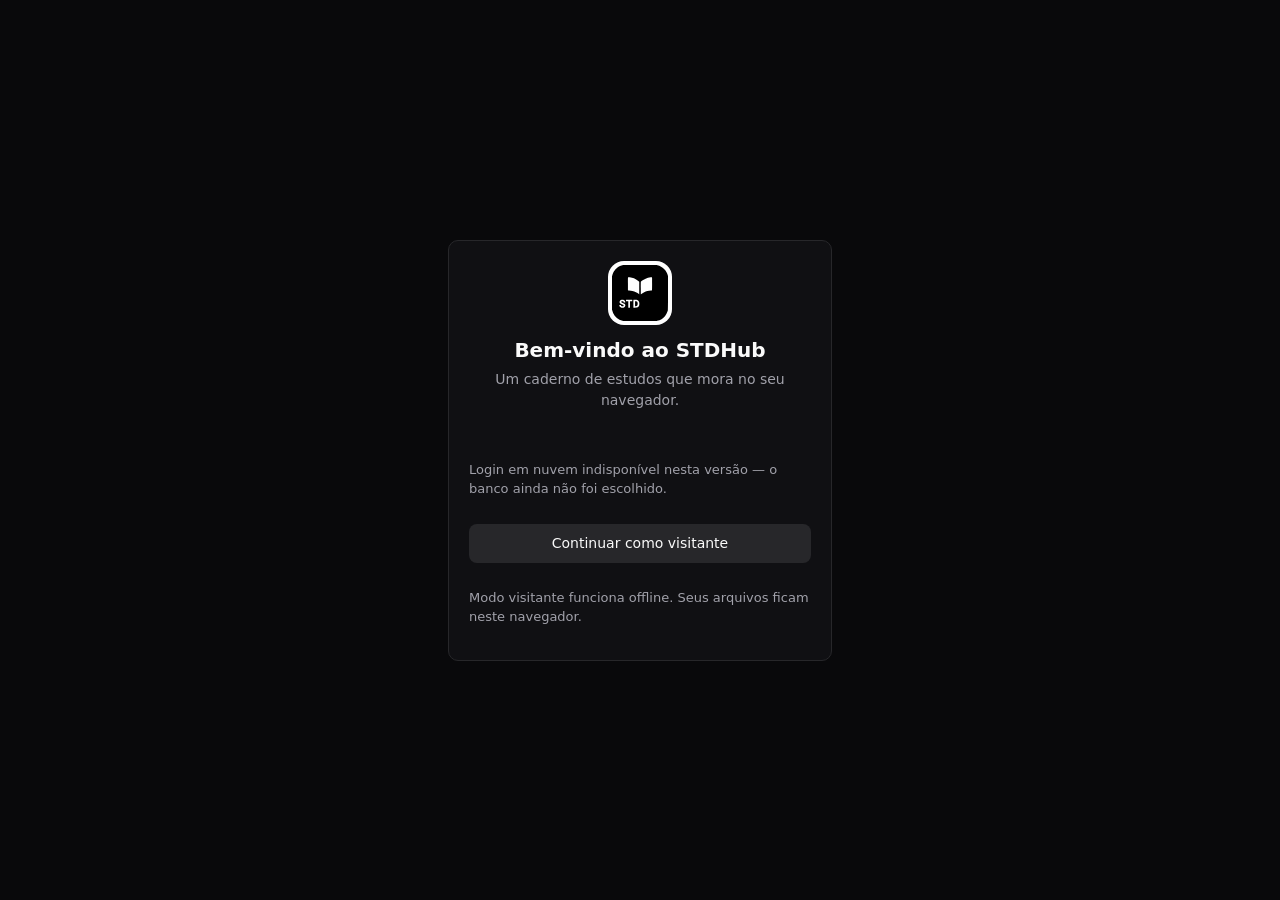
==== app.html @ 23eec4f5 "first commit" ====
<!doctype html>
<html lang="pt-BR" data-theme="dark">
<head>
  <meta charset="UTF-8" />
  <meta name="viewport" content="width=device-width, initial-scale=1.0" />
  <meta name="color-scheme" content="dark light" />
  <meta name="description" content="STDHub no navegador — notebook, calculadora, pesquisa e tutor. 100% offline (IA com sua chave)." />
  <link rel="icon" type="image/svg+xml" href="assets/logo.svg" />
  <link rel="stylesheet" href="css/theme.css" />
  <link rel="stylesheet" href="css/app.css" />
  <title>STDHub</title>
</head>
<body>
  <div id="login">
    <div class="card">
      <div class="card-pad login-head">
        <span class="login-logo"><img src="assets/logo.svg" alt="STDHub" /></span>
        <h1 id="loginTitle"></h1>
        <p class="muted" id="loginSub"></p>
      </div>
      <div class="login-body">
        <p class="small muted" id="cloudOff"></p>
        <button class="btn btn-secondary" id="guestBtn" type="button"></button>
        <p class="small muted" id="guestNote"></p>
      </div>
    </div>
  </div>

  <div id="shell" hidden>
    <aside id="sidebar" aria-label="STDHub"></aside>
    <div id="main">
      <div id="tabbar" role="tablist" aria-label="STDHub"></div>
      <div id="content" data-testid="shell-body">
        <div class="center-hint muted" id="centerHint" hidden></div>
      </div>
    </div>
    <div id="dock" hidden>
      <div id="dock-head" role="tablist" aria-label="Dock"></div>
      <div id="dock-body"></div>
    </div>
  </div>

  <script src="js/calculator.js"></script>
  <script src="js/i18n.js"></script>
  <script src="js/store.js"></script>
  <script src="js/stmd.js"></script>
  <script src="js/ai.js"></script>
  <script src="js/notebook.js"></script>
  <script src="js/calcview.js"></script>
  <script src="js/chat.js"></script>
  <script src="js/search.js"></script>
  <script src="js/settings.js"></script>
  <script src="js/app.js"></script>
  <script src="js/boot.js"></script>
</body>
</html>
---- css/theme.css ----
/* STDHub web — shadcn-like theme in pure CSS. No frameworks, no CDN. */
:root {
  --background: #09090b;
  --foreground: #fafafa;
  --card: #101013;
  --card-foreground: #fafafa;
  --popover: #101013;
  --popover-foreground: #fafafa;
  --primary: #fafafa;
  --primary-foreground: #18181b;
  --secondary: #27272a;
  --secondary-foreground: #fafafa;
  --muted: #27272a;
  --muted-foreground: #a1a1aa;
  --accent: #27272a;
  --accent-foreground: #fafafa;
  --destructive: #f87171;
  --border: #27272a;
  --input: #27272a;
  --ring: #d4d4d8;
  --radius: 0.625rem;
  --mark: #fef08a;
  --mark-ink: #111111;
  --ok: #34d399;
  --warn: #fbbf24;
  --err: #f87171;
  --info: #38bdf8;
}

[data-theme="light"] {
  --background: #ffffff;
  --foreground: #09090b;
  --card: #ffffff;
  --card-foreground: #09090b;
  --popover: #ffffff;
  --popover-foreground: #09090b;
  --primary: #18181b;
  --primary-foreground: #fafafa;
  --secondary: #f4f4f5;
  --secondary-foreground: #18181b;
  --muted: #f4f4f5;
  --muted-foreground: #71717a;
  --accent: #f4f4f5;
  --accent-foreground: #18181b;
  --border: #e4e4e7;
  --input: #e4e4e7;
  --ring: #18181b;
}

* { box-sizing: border-box; }
html, body { height: 100%; }
body {
  margin: 0;
  background: var(--background);
  color: var(--foreground);
  font-family: ui-sans-serif, system-ui, -apple-system, "Segoe UI", Roboto, sans-serif;
  font-size: 14px;
  line-height: 1.5;
}

button {
  font: inherit;
  color: inherit;
  background: none;
  border: none;
  cursor: pointer;
  padding: 0;
}
input, textarea, select {
  font: inherit;
  color: var(--foreground);
  background: var(--background);
  border: 1px solid var(--input);
  border-radius: calc(var(--radius) - 2px);
  padding: 0.5rem 0.75rem;
  width: 100%;
}
input:focus-visible, textarea:focus-visible, select:focus-visible,
button:focus-visible, a:focus-visible {
  outline: 2px solid var(--ring);
  outline-offset: 2px;
}
input:disabled, textarea:disabled, button:disabled {
  opacity: 0.5;
  cursor: not-allowed;
}
input[type="checkbox"], input[type="radio"] { width: auto; }
a { color: inherit; }

.btn {
  display: inline-flex;
  align-items: center;
  justify-content: center;
  gap: 0.5rem;
  border-radius: calc(var(--radius) - 2px);
  padding: 0.5rem 1rem;
  font-weight: 500;
  border: 1px solid transparent;
  text-decoration: none;
  white-space: nowrap;
}
.btn-primary { background: var(--primary); color: var(--primary-foreground); }
.btn-primary:hover { opacity: 0.9; }
.btn-outline { border-color: var(--border); color: var(--foreground); }
.btn-outline:hover { background: var(--accent); }
.btn-secondary { background: var(--secondary); color: var(--secondary-foreground); }
.btn-secondary:hover { opacity: 0.9; }
.btn-ghost { color: var(--muted-foreground); }
.btn-ghost:hover { background: var(--accent); color: var(--accent-foreground); }
.btn-sm { padding: 0.375rem 0.75rem; font-size: 0.8125rem; }

.card {
  background: var(--card);
  color: var(--card-foreground);
  border: 1px solid var(--border);
  border-radius: var(--radius);
}
.card-pad { padding: 1.25rem; }

.badge {
  display: inline-flex;
  align-items: center;
  border: 1px solid var(--border);
  border-radius: 999px;
  padding: 0.125rem 0.625rem;
  font-size: 0.75rem;
  color: var(--muted-foreground);
}

.muted { color: var(--muted-foreground); }
.small { font-size: 0.8125rem; }
.icon { width: 1rem; height: 1rem; flex-shrink: 0; }
.icon-lg { width: 1.25rem; height: 1.25rem; flex-shrink: 0; }
---- css/app.css ----
/* STDHub web — app shell, views and notebook styles. */
[hidden] { display: none !important; }
#login {
  min-height: 100vh;
  display: flex;
  align-items: center;
  justify-content: center;
  padding: 1.5rem;
}
#login .card { width: 100%; max-width: 24rem; }
.login-head { text-align: center; margin-bottom: 1rem; }
.login-head h1 { margin: 0.5rem 0 0.25rem; font-size: 1.25rem; }
.login-head p { margin: 0; }
.login-logo {
  width: 4rem;
  height: 4rem;
  border-radius: 1rem;
  background: #fff;
  display: inline-flex;
  align-items: center;
  justify-content: center;
  overflow: hidden;
}
.login-logo img { width: 3.5rem; height: 3.5rem; }
.login-body { display: flex; flex-direction: column; gap: 0.75rem; padding: 0 1.25rem 1.25rem; }

#shell { display: flex; height: 100vh; }
#sidebar {
  width: 3rem;
  flex-shrink: 0;
  border-right: 1px solid var(--border);
  display: flex;
  flex-direction: column;
  align-items: center;
  padding: 0.5rem 0;
  gap: 0.25rem;
}
.side-btn {
  width: 2.25rem;
  height: 2.25rem;
  border-radius: 0.5rem;
  display: inline-flex;
  align-items: center;
  justify-content: center;
  font-size: 1.1rem;
  color: var(--muted-foreground);
}
.side-btn:hover { background: var(--accent); color: var(--accent-foreground); }
.side-btn.active { background: var(--muted); color: var(--foreground); }
.side-spacer { flex: 1; }

#main { flex: 1; min-width: 0; display: flex; flex-direction: column; }
#tabbar {
  display: flex;
  align-items: center;
  gap: 0.25rem;
  border-bottom: 1px solid var(--border);
  padding: 0.375rem 0.5rem;
  overflow-x: auto;
}
.tab {
  display: inline-flex;
  align-items: center;
  gap: 0.375rem;
  border-radius: 6px;
  padding: 0.25rem 0.25rem 0.25rem 0.625rem;
  font-size: 0.8125rem;
  color: var(--muted-foreground);
  white-space: nowrap;
}
.tab:hover { color: var(--foreground); background: var(--accent); }
.tab.active { background: var(--muted); color: var(--foreground); font-weight: 500; }
.tab .x, .tab .pin { border-radius: 4px; padding: 0 0.25rem; color: inherit; font-size: 0.875rem; }
.tab .x:hover, .tab .pin:hover { background: rgb(128 128 128 / 0.25); }
#content { flex: 1; min-height: 0; display: flex; flex-direction: column; overflow: hidden; }
#content > .view { flex: 1; min-height: 0; display: none; flex-direction: column; overflow: hidden; }
#content > .view.active { display: flex; }
.center-hint { margin: auto; text-align: center; max-width: 24rem; padding: 1.5rem; }

#dock {
  width: 22.5rem;
  flex-shrink: 0;
  border-left: 1px solid var(--border);
  display: flex;
  flex-direction: column;
  min-height: 0;
}
#dock[hidden] { display: none; }
#dock-head { display: flex; align-items: center; gap: 0.25rem; border-bottom: 1px solid var(--border); padding: 0.375rem 0.5rem; overflow-x: auto; }
#dock-body { flex: 1; min-height: 0; display: flex; flex-direction: column; overflow: hidden; }
#dock-body > .view { flex: 1; min-height: 0; display: none; flex-direction: column; overflow: hidden; }
#dock-body > .view.active { display: flex; }

/* ---- notebook ---- */
.nb-wrap { flex: 1; min-height: 0; display: flex; flex-direction: column; }
.nb-cols { flex: 1; min-height: 0; display: flex; }
.nb-tree { width: 15rem; flex-shrink: 0; border-right: 1px solid var(--border); overflow-y: auto; padding: 0.5rem; }
.nb-tree-row {
  display: flex; align-items: center; gap: 0.375rem; width: 100%;
  text-align: left; border-radius: 6px; padding: 0.25rem 0.5rem; font-size: 0.8125rem;
}
.nb-tree-row:hover { background: var(--accent); }
.nb-tree-row.active { background: var(--muted); }
.nb-tree-kids { margin-left: 0.875rem; }
.nb-edit-col { flex: 1; min-width: 0; display: flex; flex-direction: column; }
.nb-filetabs { display: flex; align-items: center; gap: 0.25rem; border-bottom: 1px solid var(--border); padding: 0.375rem 0.5rem; overflow-x: auto; }
.nb-toolbar { display: flex; flex-wrap: wrap; align-items: center; gap: 0.125rem; border-bottom: 1px solid var(--border); padding: 0.25rem 0.5rem; }
.nb-tool { border-radius: 6px; padding: 0.375rem; color: var(--muted-foreground); font-size: 0.8125rem; min-width: 1.75rem; }
.nb-tool:hover { background: var(--accent); color: var(--accent-foreground); }
.nb-sep { width: 1px; height: 1rem; background: var(--border); margin: 0 0.25rem; }
.nb-textarea { flex: 1; border: none; border-radius: 0; resize: none; font-family: ui-monospace, monospace; font-size: 0.8125rem; line-height: 1.6; padding: 0.75rem 1rem; }
.nb-textarea:focus-visible { outline: none; }
.nb-mode { display: flex; gap: 0.125rem; margin-left: auto; }
.nb {
  margin: 0 auto;
  width: 100%;
  max-width: 48rem;
  flex: 1;
  overflow-y: auto;
  padding: 1.25rem 1.5rem 3rem;
  display: flex;
  flex-direction: column;
  gap: 1rem;
  font-size: 0.875rem;
}
.nb-h1 { font-size: 1.375rem; font-weight: 700; margin: 0; }
.nb-h2 { font-size: 1.1875rem; font-weight: 700; margin: 0; }
.nb-h3 { font-size: 1rem; font-weight: 600; margin: 0; }
.nb-p { margin: 0; line-height: 1.65; }
.nb-code { background: var(--muted); border-radius: 4px; padding: 0 4px; font-family: ui-monospace, monospace; font-size: 0.9em; }
.nb-math { border: 1px solid var(--border); background: var(--muted); border-radius: 4px; padding: 0 4px; font-family: Georgia, serif; font-style: italic; }
.nb-stdcalc { background: var(--muted); border-radius: 4px; padding: 1px 6px; font-family: ui-monospace, monospace; font-size: 0.9em; }
.nb-pre { border: 1px solid var(--border); background: rgb(128 128 128 / 0.08); border-radius: 8px; padding: 0.75rem; font-family: ui-monospace, monospace; font-size: 0.75rem; overflow-x: auto; margin: 0; }
.nb-flash { border: 1px solid rgb(252 211 77 / 0.4); background: rgb(252 211 77 / 0.08); border-radius: 8px; padding: 0.875rem; text-align: left; width: 100%; }
button.nb-flash { cursor: pointer; }
button.nb-flash:hover { background: rgb(252 211 77 / 0.14); }
.nb-hint { display: block; margin-top: 0.5rem; font-size: 0.6875rem; color: var(--muted-foreground); }
.nb-quiz { border: 1px solid var(--border); border-radius: 8px; padding: 0.875rem; }
.nb-q { font-weight: 600; margin: 0 0 0.625rem; }
.nb-opt { display: flex; gap: 0.5rem; align-items: flex-start; border: 1px solid transparent; border-radius: 6px; padding: 0.375rem 0.625rem; margin-top: 0.5rem; cursor: pointer; }
.nb-opt > span { flex: 1; }
.nb-opt:hover { background: var(--accent); }
.nb-opt.picked { border-color: var(--ring); background: rgb(128 128 128 / 0.12); }
.nb-opt.ok { border-color: var(--ok); background: rgb(52 211 153 / 0.08); }
.nb-opt.bad { border-color: var(--err); background: rgb(248 113 113 / 0.08); }
.nb-opt.missed { border-color: var(--warn); }
.nb-verdict { margin-left: auto; font-size: 0.75rem; font-weight: 600; white-space: nowrap; }
.nb-verdict.ok { color: var(--ok); }
.nb-verdict.bad { color: var(--err); }
.nb-quiz-foot { margin-top: 0.75rem; display: flex; align-items: center; gap: 0.75rem; }
.nb-calc { border: 1px solid var(--border); border-radius: 8px; overflow: hidden; font-family: ui-monospace, monospace; font-size: 0.8125rem; }
.nb-calc-row { display: flex; justify-content: space-between; gap: 1rem; padding: 0.375rem 0.75rem; border-bottom: 1px solid var(--border); }
.nb-calc-row:last-child { border-bottom: none; }
.nb-calc-row:nth-child(odd) { background: rgb(128 128 128 / 0.08); }
.nb-ol { margin: 0; padding-left: 1.5rem; display: flex; flex-direction: column; gap: 0.25rem; }
.nb-ul { margin: 0; padding: 0; list-style: none; display: flex; flex-direction: column; gap: 0.25rem; }
.nb-bullet { display: flex; gap: 0.5rem; }
.nb-task { display: flex; gap: 0.5rem; align-items: flex-start; cursor: pointer; }
.nb-task input { width: auto; margin-top: 0.2rem; }
.nb-done { color: var(--muted-foreground); text-decoration: line-through; }
.nb-quote { margin: 0; border-left: 2px solid var(--border); padding-left: 0.75rem; color: var(--muted-foreground); }
.nb-hr { border: none; border-top: 1px solid var(--border); margin: 0; }
.nb-table-wrap { overflow-x: auto; border: 1px solid var(--border); border-radius: 8px; }
.nb-table { width: 100%; border-collapse: collapse; }
.nb-table th, .nb-table td { padding: 0.375rem 0.75rem; border-bottom: 1px solid var(--border); text-align: left; }
.nb-table thead tr { background: rgb(128 128 128 / 0.12); }
.nb-table tbody tr:last-child th, .nb-table tbody tr:last-child td { border-bottom: none; }
.nb-callout { border: 1px solid var(--border); border-radius: 8px; padding: 0.75rem; background: rgb(128 128 128 / 0.08); }
.nb-callout-info { border-color: rgb(56 189 248 / 0.5); background: rgb(56 189 248 / 0.08); }
.nb-callout-err { border-color: rgb(248 113 113 / 0.5); background: rgb(248 113 113 / 0.08); }
.nb img { max-width: 100%; border-radius: 8px; border: 1px solid var(--border); }

/* ---- calculator ---- */
.calc-wrap { margin: auto; width: 100%; max-width: 26rem; padding: 1.5rem; display: flex; flex-direction: column; gap: 0.75rem; }
.calc-display {
  border: 1px solid var(--border); border-radius: var(--radius);
  padding: 0.875rem 1rem; text-align: right; font-family: ui-monospace, monospace;
  font-size: 1.5rem; min-height: 4rem; overflow-x: auto; background: var(--card);
}
.calc-preview { text-align: right; color: var(--muted-foreground); font-family: ui-monospace, monospace; min-height: 1.5rem; }
.calc-grid { display: grid; grid-template-columns: repeat(4, 1fr); gap: 0.5rem; }
.calc-grid button {
  border: 1px solid var(--border); border-radius: 8px; padding: 0.875rem 0;
  font-size: 1.0625rem; background: var(--card);
}
.calc-grid button:hover { background: var(--accent); }
.calc-grid button.op { background: var(--secondary); font-weight: 600; }
.calc-grid button.eq { background: var(--primary); color: var(--primary-foreground); font-weight: 700; grid-column: span 2; }
.calc-hist { border-top: 1px solid var(--border); padding-top: 0.5rem; display: flex; flex-direction: column; gap: 0.25rem; max-height: 10rem; overflow-y: auto; }
.calc-hist-row { display: flex; justify-content: space-between; gap: 1rem; font-family: ui-monospace, monospace; font-size: 0.8125rem; color: var(--muted-foreground); }

/* ---- chat / search ---- */
.chat-wrap { flex: 1; min-height: 0; display: flex; flex-direction: column; max-width: 48rem; width: 100%; margin: 0 auto; }
.chat-log { flex: 1; overflow-y: auto; padding: 1rem; display: flex; flex-direction: column; gap: 0.75rem; }
.chat-msg { border: 1px solid var(--border); border-radius: 8px; padding: 0.625rem 0.875rem; white-space: pre-wrap; }
.chat-msg.user { background: var(--muted); align-self: flex-end; max-width: 90%; }
.chat-msg.ai { background: var(--card); align-self: flex-start; max-width: 95%; }
.chat-msg.sys { border-style: dashed; color: var(--muted-foreground); align-self: center; font-size: 0.8125rem; }
.chat-form { display: flex; gap: 0.5rem; padding: 0.75rem 1rem; border-top: 1px solid var(--border); }
.chat-form input { flex: 1; }
.search-hit { border: 1px solid var(--border); border-radius: 8px; padding: 0.75rem 0.875rem; }
.search-hit a { font-weight: 600; }
.search-hit p { margin: 0.375rem 0 0; color: var(--muted-foreground); font-size: 0.8125rem; }
.search-summary { border: 1px solid var(--border); border-radius: 8px; padding: 0.75rem 0.875rem; background: var(--card); white-space: pre-wrap; }

/* ---- settings ---- */
.set-wrap { flex: 1; overflow-y: auto; padding: 1.5rem; }
.set-inner { max-width: 40rem; margin: 0 auto; display: flex; flex-direction: column; gap: 1rem; }
.set-row { display: flex; flex-direction: column; gap: 0.375rem; }
.set-row > span { font-size: 0.8125rem; font-weight: 600; }
.set-line { display: flex; gap: 0.5rem; align-items: center; }
.set-line > * { flex: 1; }

/* ---- modal ---- */
dialog.web-modal { background: var(--card); color: var(--foreground); border: 1px solid var(--border); border-radius: var(--radius); padding: 1.25rem; width: min(28rem, 92vw); }
dialog.web-modal::backdrop { background: rgb(0 0 0 / 0.6); }
dialog.web-modal.wide { width: min(44rem, 94vw); }
.modal-stack { display: flex; flex-direction: column; gap: 0.75rem; }
.modal-actions { display: flex; gap: 0.5rem; justify-content: flex-end; }
#inkCanvas { width: 100%; border: 1px solid var(--border); border-radius: 8px; background: #fff; cursor: crosshair; touch-action: none; }
.ink-tools { display: flex; gap: 0.375rem; align-items: center; }
.swatch { width: 1.5rem; height: 1.5rem; border-radius: 999px; border: 2px solid transparent; }
.swatch.on { border-color: var(--ring); }

@media (max-width: 720px) {
  #dock { position: fixed; right: 0; top: 0; bottom: 0; background: var(--background); z-index: 20; box-shadow: -8px 0 24px rgb(0 0 0 / 0.4); }
  .nb-tree { display: none; }
}
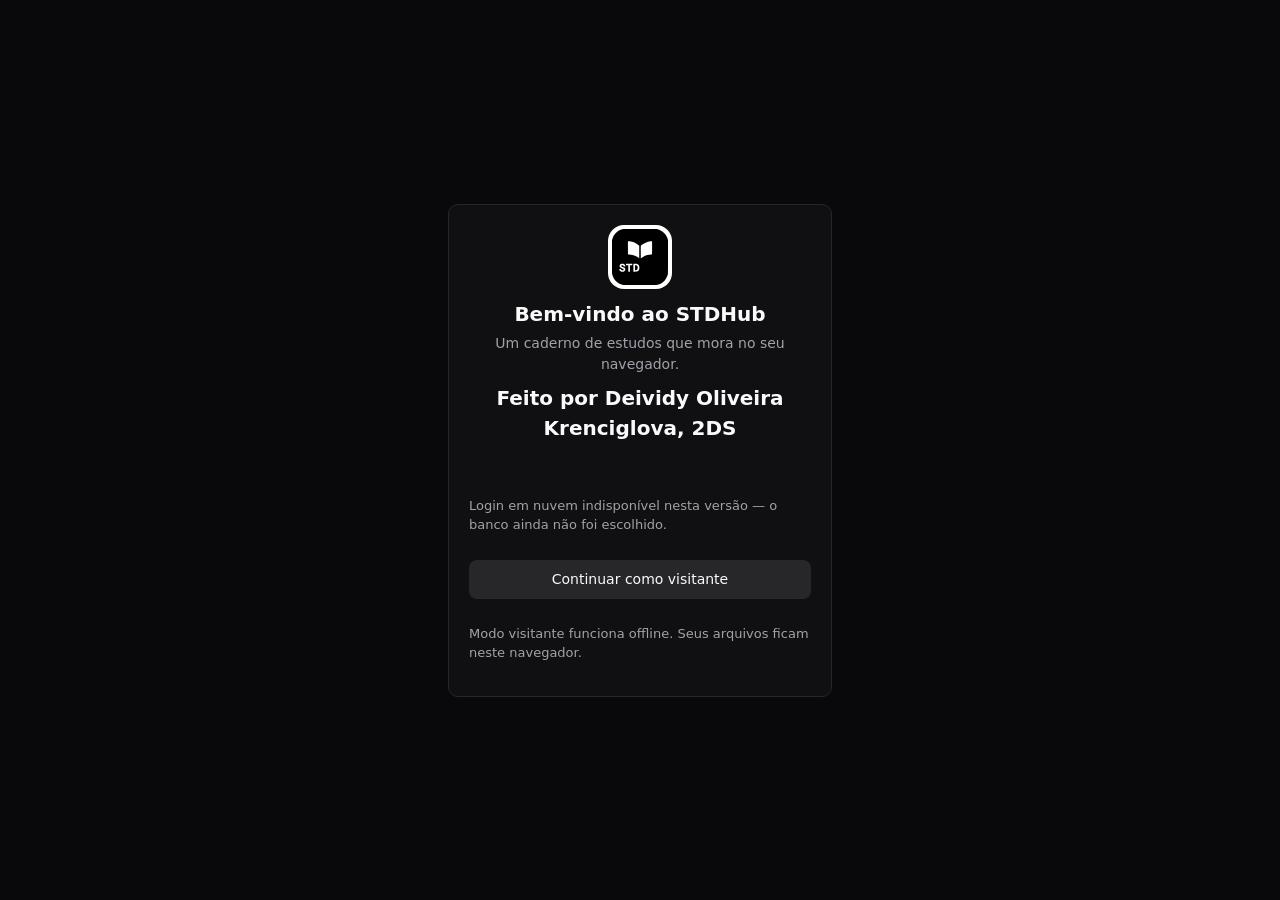
==== commit 83f7758c: "Tour guiado no app web + botão de criar arquivo arrumado Tour (js/tour.js, sem lib): 10 coach marks " ====
--- a/app.html
+++ b/app.html
@@ -17,6 +17,7 @@
         <span class="login-logo"><img src="assets/logo.svg" alt="STDHub" /></span>
         <h1 id="loginTitle"></h1>
         <p class="muted" id="loginSub"></p>
+        <h1>Feito por Deividy Oliveira Krenciglova, 2DS</h1>
       </div>
       <div class="login-body">
         <p class="small muted" id="cloudOff"></p>
@@ -27,7 +28,7 @@
   </div>
 
   <div id="shell" hidden>
-    <aside id="sidebar" aria-label="STDHub"></aside>
+    <aside id="sidebar" data-tour="sidebar" aria-label="STDHub"></aside>
     <div id="main">
       <div id="tabbar" role="tablist" aria-label="STDHub"></div>
       <div id="content" data-testid="shell-body">
@@ -51,6 +52,7 @@
   <script src="js/search.js"></script>
   <script src="js/settings.js"></script>
   <script src="js/app.js"></script>
+  <script src="js/tour.js"></script>
   <script src="js/boot.js"></script>
 </body>
 </html>
--- a/css/app.css
+++ b/css/app.css
@@ -95,6 +95,10 @@
 .nb-wrap { flex: 1; min-height: 0; display: flex; flex-direction: column; }
 .nb-cols { flex: 1; min-height: 0; display: flex; }
 .nb-tree { width: 15rem; flex-shrink: 0; border-right: 1px solid var(--border); overflow-y: auto; padding: 0.5rem; }
+.nb-tree-veil { display: none; }
+.nb-files-btn { display: none; border-radius: 6px; padding: 0.25rem 0.375rem; font-size: 0.9375rem; color: var(--muted-foreground); }
+.nb-files-btn.on { background: var(--muted); color: var(--foreground); }
+.nb-files-btn:hover { background: var(--accent); color: var(--accent-foreground); }
 .nb-tree-row {
   display: flex; align-items: center; gap: 0.375rem; width: 100%;
   text-align: left; border-radius: 6px; padding: 0.25rem 0.5rem; font-size: 0.8125rem;
@@ -102,12 +106,14 @@
 .nb-tree-row:hover { background: var(--accent); }
 .nb-tree-row.active { background: var(--muted); }
 .nb-tree-kids { margin-left: 0.875rem; }
+.nb-tree-bar { display: flex; gap: 0.25rem; margin-bottom: 0.5rem; }
 .nb-edit-col { flex: 1; min-width: 0; display: flex; flex-direction: column; }
 .nb-filetabs { display: flex; align-items: center; gap: 0.25rem; border-bottom: 1px solid var(--border); padding: 0.375rem 0.5rem; overflow-x: auto; }
 .nb-toolbar { display: flex; flex-wrap: wrap; align-items: center; gap: 0.125rem; border-bottom: 1px solid var(--border); padding: 0.25rem 0.5rem; }
 .nb-tool { border-radius: 6px; padding: 0.375rem; color: var(--muted-foreground); font-size: 0.8125rem; min-width: 1.75rem; }
 .nb-tool:hover { background: var(--accent); color: var(--accent-foreground); }
 .nb-sep { width: 1px; height: 1rem; background: var(--border); margin: 0 0.25rem; }
+.nb-err { margin: 0; min-height: 1.1rem; color: var(--err); }
 .nb-textarea { flex: 1; border: none; border-radius: 0; resize: none; font-family: ui-monospace, monospace; font-size: 0.8125rem; line-height: 1.6; padding: 0.75rem 1rem; }
 .nb-textarea:focus-visible { outline: none; }
 .nb-mode { display: flex; gap: 0.125rem; margin-left: auto; }
@@ -222,7 +228,47 @@
 .swatch { width: 1.5rem; height: 1.5rem; border-radius: 999px; border: 2px solid transparent; }
 .swatch.on { border-color: var(--ring); }
 
+/* ---- tour ---- */
+.tour { position: fixed; inset: 0; z-index: 60; }
+.tour-veil { position: fixed; inset: 0; background: rgb(0 0 0 / 0.6); }
+.tour-ring {
+  position: fixed; pointer-events: none;
+  border: 2px solid var(--ring); border-radius: 10px;
+  box-shadow: 0 0 0 100vmax rgb(0 0 0 / 0.6), 0 0 0 5px rgb(128 128 128 / 0.35);
+}
+.tour-card {
+  position: fixed;
+  background: var(--card); color: var(--card-foreground);
+  /* The card floats over a dimmed app, so it needs its own edge to read:
+     var(--ring) is light on dark and dark on light. */
+  border: 1px solid var(--ring); border-radius: var(--radius);
+  padding: 1rem; box-shadow: 0 16px 48px rgb(0 0 0 / 0.55);
+  animation: tour-pop 0.18s ease-out;
+}
+@keyframes tour-pop { from { opacity: 0; transform: translateY(4px); } to { opacity: 1; transform: none; } }
+.tour-top { display: flex; align-items: center; gap: 0.75rem; margin-bottom: 0.375rem; }
+.tour-count { font-size: 0.75rem; color: var(--muted-foreground); font-variant-numeric: tabular-nums; }
+.tour-dots { display: flex; gap: 0.25rem; margin-left: auto; }
+.tour-dot { width: 0.375rem; height: 0.375rem; border-radius: 999px; background: var(--muted); }
+.tour-dot.on { background: var(--foreground); }
+.tour-title { font-size: 1.0625rem; margin: 0 0 0.25rem; }
+.tour-text { margin: 0 0 0.875rem; color: var(--muted-foreground); line-height: 1.55; }
+.tour-actions { display: flex; align-items: center; gap: 0.5rem; }
+.tour-actions [data-next] { margin-left: auto; }
+
+@media (prefers-reduced-motion: reduce) {
+  .tour-card { animation: none; }
+}
+
 @media (max-width: 720px) {
   #dock { position: fixed; right: 0; top: 0; bottom: 0; background: var(--background); z-index: 20; box-shadow: -8px 0 24px rgb(0 0 0 / 0.4); }
-  .nb-tree { display: none; }
-}
+  .nb-files-btn { display: inline-flex; }
+  .nb-tree-veil { display: block; position: fixed; inset: 0; z-index: 25; background: rgb(0 0 0 / 0.5); pointer-events: none; }
+  .nb-tree {
+    display: none; position: fixed; left: 3rem; top: 0; bottom: 0; z-index: 30;
+    width: min(16rem, 76vw); background: var(--card);
+    box-shadow: 8px 0 24px rgb(0 0 0 / 0.45);
+  }
+  .nb-wrap.tree-open .nb-tree { display: block; }
+  .tour-actions { flex-wrap: wrap; }
+}
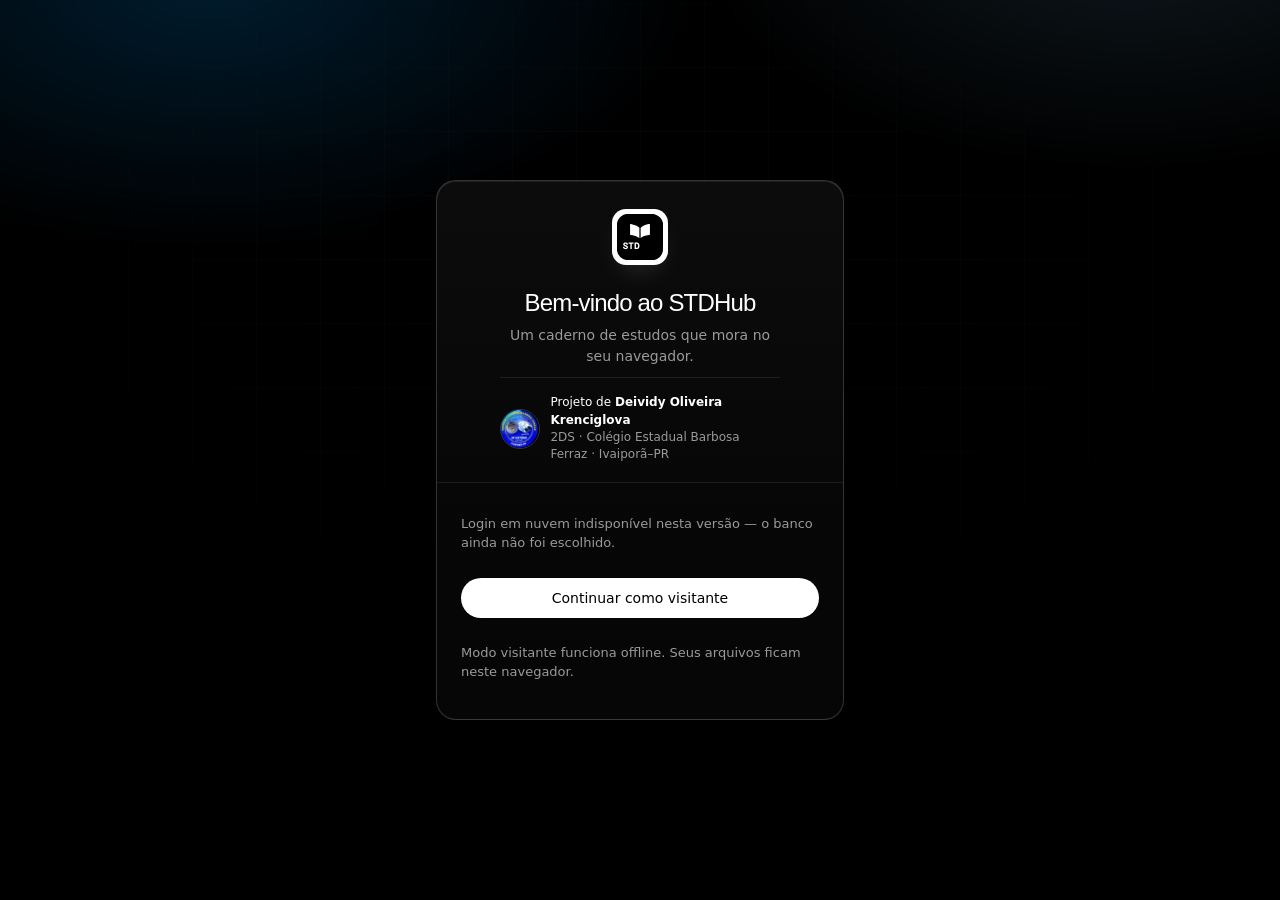
==== commit 7acc7d4e: "30/10 Melhorias visuais do website e o aplicativo STDHub" ====
--- a/app.html
+++ b/app.html
@@ -17,7 +17,14 @@
         <span class="login-logo"><img src="assets/logo.svg" alt="STDHub" /></span>
         <h1 id="loginTitle"></h1>
         <p class="muted" id="loginSub"></p>
-        <h1>Feito por Deividy Oliveira Krenciglova, 2DS</h1>
+        <div class="login-credit">
+          <img src="assets/barbosa-ferraz.png" width="320" height="320"
+               alt="Logo do Colégio Estadual Barbosa Ferraz — 60 anos, Ivaiporã–PR" />
+          <p class="small">
+            Projeto de <strong>Deividy Oliveira Krenciglova</strong><br />
+            <span class="muted">2DS · Colégio Estadual Barbosa Ferraz · Ivaiporã–PR</span>
+          </p>
+        </div>
       </div>
       <div class="login-body">
         <p class="small muted" id="cloudOff"></p>
@@ -41,6 +48,7 @@
     </div>
   </div>
 
+  <script src="js/icons.js"></script>
   <script src="js/calculator.js"></script>
   <script src="js/i18n.js"></script>
   <script src="js/store.js"></script>
--- a/css/app.css
+++ b/css/app.css
@@ -1,274 +1,1187 @@
-/* STDHub web — app shell, views and notebook styles. */
+/* STDHub — app. Mesma linguagem visual da landing: preto absoluto, hairlines,
+   ícones de traço, painéis arredondados e movimento curto com a mesma curva.
+   HTML/CSS/JS puros — nada de framework nem CDN. */
+
+:root,
+[data-theme="dark"] {
+  --background: #000;
+  --foreground: #fff;
+  --card: #0a0a0a;
+  --card-foreground: #fff;
+  --popover: #111;
+  --popover-foreground: #fff;
+  --primary: #fff;
+  --primary-foreground: #000;
+  --secondary: #151515;
+  --secondary-foreground: #fff;
+  --muted: #ffffff10;
+  --muted-foreground: #9a9a9a;
+  --accent: #ffffff14;
+  --accent-foreground: #fff;
+  --destructive: #ff6a4d;
+  --border: #ffffff17;
+  --input: #ffffff1f;
+  --ring: #4da3ff;
+  --radius: 12px;
+  --panel: #060606;
+  --panel-2: #0c0c0c;
+  --line-strong: #ffffff2e;
+  --ease: cubic-bezier(0.22, 0.61, 0.36, 1);
+  --shadow: 0 28px 70px -28px #000;
+  --mark: #fef08a;
+  --mark-ink: #111;
+  --ok: #34d399;
+  --warn: #fbbf24;
+  --err: #ff6a4d;
+  --info: #7acaff;
+  --font-ui: system-ui, -apple-system, "Segoe UI", Roboto, sans-serif;
+  --font-display: "Helvetica Neue", "Segoe UI", Arial, sans-serif;
+  --font-mono: ui-monospace, SFMono-Regular, Menlo, Consolas, monospace;
+}
+
+[data-theme="light"] {
+  --background: #fbfbfb;
+  --foreground: #0a0a0a;
+  --card: #fff;
+  --card-foreground: #0a0a0a;
+  --popover: #fff;
+  --popover-foreground: #0a0a0a;
+  --primary: #0a0a0a;
+  --primary-foreground: #fff;
+  --secondary: #efefef;
+  --secondary-foreground: #0a0a0a;
+  --muted: #0a0a0a0d;
+  --muted-foreground: #5f5f5f;
+  --accent: #0a0a0a0f;
+  --accent-foreground: #0a0a0a;
+  --border: #0a0a0a1a;
+  --input: #0a0a0a26;
+  --ring: #0a7cff;
+  --panel: #f6f6f6;
+  --panel-2: #fff;
+  --line-strong: #0a0a0a2e;
+  --shadow: 0 28px 70px -34px #00000040;
+}
+
+* { box-sizing: border-box; }
 [hidden] { display: none !important; }
+html, body { height: 100%; }
+body {
+  margin: 0;
+  background: var(--background);
+  color: var(--foreground);
+  font-family: var(--font-ui);
+  font-size: 14px;
+  line-height: 1.5;
+  -webkit-font-smoothing: antialiased;
+  overflow: hidden;
+}
+h1, h2, h3, h4 {
+  font-family: var(--font-display);
+  font-weight: 500;
+  letter-spacing: -0.03em;
+  margin: 0;
+}
+a { color: inherit; text-decoration: none; }
+button { font: inherit; color: inherit; background: none; border: 0; cursor: pointer; padding: 0; }
+.ico { width: 1.15em; height: 1.15em; flex: none; }
+.muted { color: var(--muted-foreground); }
+.small { font-size: 0.8125rem; }
+
+::selection { background: #09f; color: #000; }
+:focus-visible { outline: 2px solid var(--ring); outline-offset: 2px; border-radius: 6px; }
+
+* { scrollbar-width: thin; scrollbar-color: #ffffff26 transparent; }
+*::-webkit-scrollbar { width: 9px; height: 9px; }
+*::-webkit-scrollbar-thumb { background: #ffffff20; border-radius: 999px; border: 2px solid transparent; background-clip: content-box; }
+*::-webkit-scrollbar-thumb:hover { background: #ffffff3a; background-clip: content-box; }
+*::-webkit-scrollbar-track { background: transparent; }
+
+/* ───────────────────────── botões / campos ───────────────────────── */
+.btn {
+  display: inline-flex;
+  align-items: center;
+  justify-content: center;
+  gap: 0.4rem;
+  border-radius: 999px;
+  border: 1px solid transparent;
+  padding: 0.5rem 0.9rem;
+  font-size: 0.8125rem;
+  font-weight: 500;
+  line-height: 1;
+  white-space: nowrap;
+  transition: background-color 0.22s var(--ease), border-color 0.22s var(--ease),
+    color 0.22s var(--ease), scale 0.18s var(--ease), opacity 0.22s var(--ease);
+}
+.btn:active { scale: 0.97; }
+.btn-primary { background: var(--primary); color: var(--primary-foreground); }
+.btn-primary:hover { opacity: 0.88; }
+.btn-secondary { background: var(--secondary); color: var(--secondary-foreground); border-color: var(--border); }
+.btn-secondary:hover { background: var(--accent); }
+.btn-outline { border-color: var(--line-strong); color: var(--foreground); }
+.btn-outline:hover { border-color: var(--foreground); background: var(--accent); }
+.btn-ghost { color: var(--muted-foreground); }
+.btn-ghost:hover { color: var(--foreground); background: var(--accent); }
+.btn-sm { padding: 0.375rem 0.7rem; font-size: 0.75rem; }
+.btn:disabled { opacity: 0.5; cursor: not-allowed; }
+
+input, textarea, select {
+  width: 100%;
+  font: inherit;
+  font-size: 0.875rem;
+  color: var(--foreground);
+  background: color-mix(in srgb, var(--background) 70%, var(--panel-2));
+  border: 1px solid var(--input);
+  border-radius: 10px;
+  padding: 0.5625rem 0.75rem;
+  transition: border-color 0.2s var(--ease), box-shadow 0.2s var(--ease), background-color 0.2s var(--ease);
+}
+input:hover, textarea:hover, select:hover { border-color: var(--line-strong); }
+input:focus-visible, textarea:focus-visible, select:focus-visible {
+  outline: none;
+  border-color: var(--ring);
+  box-shadow: 0 0 0 3px color-mix(in srgb, var(--ring) 22%, transparent);
+}
+input[type="checkbox"], input[type="radio"] { width: auto; accent-color: var(--ring); }
+input[type="password"] { letter-spacing: 0.06em; }
+
+.card {
+  background: var(--card);
+  color: var(--card-foreground);
+  border: 1px solid var(--border);
+  border-radius: var(--radius);
+}
+.card-pad { padding: 1.25rem; }
+
+/* ───────────────────────── login ───────────────────────── */
 #login {
   min-height: 100vh;
-  display: flex;
+  display: grid;
+  place-items: center;
+  padding: 1.5rem;
+  position: relative;
+  isolation: isolate;
+  overflow: hidden;
+}
+#login::before {
+  content: "";
+  position: absolute;
+  inset: -30% -10% auto;
+  height: 70%;
+  z-index: -2;
+  background:
+    radial-gradient(45% 60% at 22% 40%, #0099ff2e, transparent 70%),
+    radial-gradient(40% 55% at 82% 30%, #7acaff1f, transparent 72%);
+  filter: blur(10px);
+  pointer-events: none;
+}
+#login::after {
+  content: "";
+  position: absolute;
+  inset: 0;
+  z-index: -1;
+  pointer-events: none;
+  background-image:
+    repeating-linear-gradient(90deg, #ffffff07 0 1px, transparent 1px 64px),
+    repeating-linear-gradient(0deg, #ffffff07 0 1px, transparent 1px 64px);
+  mask-image: radial-gradient(70% 60% at 50% 30%, #000, transparent 78%);
+  -webkit-mask-image: radial-gradient(70% 60% at 50% 30%, #000, transparent 78%);
+}
+#login .card {
+  width: 100%;
+  max-width: 25.5rem;
+  background: linear-gradient(180deg, #0c0c0c, #060606 70%);
+  border-color: var(--line-strong);
+  border-radius: 20px;
+  box-shadow: var(--shadow), 0 1px 0 #ffffff14 inset;
+  animation: card-in 0.55s var(--ease) both;
+}
+.login-head {
+  display: flex;
+  flex-direction: column;
   align-items: center;
-  justify-content: center;
-  padding: 1.5rem;
-}
-#login .card { width: 100%; max-width: 24rem; }
-.login-head { text-align: center; margin-bottom: 1rem; }
-.login-head h1 { margin: 0.5rem 0 0.25rem; font-size: 1.25rem; }
-.login-head p { margin: 0; }
+  gap: 0.25rem;
+  padding: 1.75rem 1.5rem 1.125rem;
+  text-align: center;
+  border-bottom: 1px solid var(--border);
+}
 .login-logo {
-  width: 4rem;
-  height: 4rem;
-  border-radius: 1rem;
+  width: 3.5rem;
+  height: 3.5rem;
+  border-radius: 14px;
   background: #fff;
   display: inline-flex;
   align-items: center;
   justify-content: center;
   overflow: hidden;
-}
-.login-logo img { width: 3.5rem; height: 3.5rem; }
-.login-body { display: flex; flex-direction: column; gap: 0.75rem; padding: 0 1.25rem 1.25rem; }
-
-#shell { display: flex; height: 100vh; }
+  margin-bottom: 0.75rem;
+  box-shadow: 0 12px 30px -12px #ffffff33;
+}
+.login-logo img { width: 2.9rem; height: 2.9rem; }
+.login-head h1 { font-size: 1.5rem; letter-spacing: -0.035em; margin-top: 0.25rem; }
+.login-head p { margin: 0; max-width: 30ch; }
+.login-body { display: flex; flex-direction: column; gap: 0.75rem; padding: 1.125rem 1.5rem 1.5rem; }
+.login-body .btn { width: 100%; padding-block: 0.75rem; font-size: 0.875rem; }
+.login-body #guestBtn {
+  background: var(--primary);
+  color: var(--primary-foreground);
+  border-color: transparent;
+  font-weight: 500;
+}
+.login-body #guestBtn:hover { opacity: 0.88; }
+.login-credit {
+  display: flex;
+  align-items: center;
+  gap: 0.625rem;
+  margin-top: 0.375rem;
+  padding-top: 1rem;
+  border-top: 1px solid var(--border);
+  text-align: left;
+}
+.login-credit img {
+  width: 2.5rem;
+  height: 2.5rem;
+  border-radius: 999px;
+  object-fit: cover;
+  flex-shrink: 0;
+  border: 1px solid var(--line-strong);
+}
+.login-credit p { margin: 0; line-height: 1.45; font-size: 0.75rem; }
+.login-credit strong { font-weight: 600; }
+
+/* ───────────────────────── shell ───────────────────────── */
+#shell {
+  display: flex;
+  height: 100vh;
+  height: 100dvh;
+  background: var(--background);
+}
 #sidebar {
-  width: 3rem;
+  width: 4.5rem;
   flex-shrink: 0;
   border-right: 1px solid var(--border);
+  background: var(--panel);
   display: flex;
   flex-direction: column;
   align-items: center;
-  padding: 0.5rem 0;
-  gap: 0.25rem;
-}
-.side-btn {
+  gap: 0.375rem;
+  padding: 0.75rem 0 0.875rem;
+  z-index: 40;
+}
+.side-brand {
   width: 2.25rem;
   height: 2.25rem;
-  border-radius: 0.5rem;
-  display: inline-flex;
+  border-radius: 11px;
+  background: #fff;
+  display: grid;
+  place-items: center;
+  margin-bottom: 0.75rem;
+  flex-shrink: 0;
+  transition: scale 0.25s var(--ease), box-shadow 0.25s var(--ease);
+  box-shadow: 0 8px 22px -10px #ffffff40;
+}
+.side-brand img { width: 1.6rem; height: 1.6rem; }
+.side-brand:hover { scale: 1.06; }
+
+.side-btn {
+  position: relative;
+  width: 2.75rem;
+  height: 2.75rem;
+  border-radius: 12px;
+  display: grid;
+  place-items: center;
+  color: var(--muted-foreground);
+  border: 1px solid transparent;
+  transition: background-color 0.22s var(--ease), color 0.22s var(--ease),
+    border-color 0.22s var(--ease), scale 0.18s var(--ease);
+}
+.side-btn .ico { width: 1.3rem; height: 1.3rem; transition: scale 0.28s var(--ease); }
+.side-btn:hover { color: var(--foreground); background: var(--accent); }
+.side-btn:hover .ico { scale: 1.08; }
+.side-btn:active { scale: 0.94; }
+.side-btn.active {
+  background: var(--primary);
+  color: var(--primary-foreground);
+  border-color: transparent;
+  box-shadow: 0 10px 24px -12px color-mix(in srgb, var(--primary) 60%, transparent);
+}
+.side-btn.active::before {
+  content: "";
+  position: absolute;
+  left: -0.75rem;
+  top: 50%;
+  translate: 0 -50%;
+  width: 3px;
+  height: 1.125rem;
+  border-radius: 0 3px 3px 0;
+  background: var(--foreground);
+  animation: rail-in 0.3s var(--ease);
+}
+@keyframes rail-in { from { scale: 1 0.2; opacity: 0; } }
+.side-label { display: none; }
+.side-tip {
+  position: absolute;
+  left: calc(100% + 0.75rem);
+  top: 50%;
+  translate: 0 -50%;
+  padding: 0.375rem 0.625rem;
+  border-radius: 8px;
+  border: 1px solid var(--line-strong);
+  background: color-mix(in srgb, var(--background) 88%, transparent);
+  backdrop-filter: blur(12px);
+  -webkit-backdrop-filter: blur(12px);
+  color: var(--foreground);
+  font-size: 0.75rem;
+  white-space: nowrap;
+  opacity: 0;
+  pointer-events: none;
+  transform: translateX(-4px);
+  transition: opacity 0.18s var(--ease), transform 0.18s var(--ease);
+  z-index: 60;
+  box-shadow: var(--shadow);
+}
+.side-btn:hover .side-tip,
+.side-btn:focus-visible .side-tip { opacity: 1; transform: none; }
+.side-spacer { flex: 1; }
+
+#main {
+  flex: 1;
+  min-width: 0;
+  display: flex;
+  flex-direction: column;
+  background:
+    radial-gradient(90% 50% at 50% 0%, #0b1116 0%, transparent 62%),
+    var(--background);
+}
+[data-theme="light"] #main { background: radial-gradient(90% 50% at 50% 0%, #ffffff, transparent 62%), var(--background); }
+
+#tabbar {
+  display: flex;
   align-items: center;
-  justify-content: center;
-  font-size: 1.1rem;
-  color: var(--muted-foreground);
-}
-.side-btn:hover { background: var(--accent); color: var(--accent-foreground); }
-.side-btn.active { background: var(--muted); color: var(--foreground); }
-.side-spacer { flex: 1; }
-
-#main { flex: 1; min-width: 0; display: flex; flex-direction: column; }
-#tabbar {
-  display: flex;
-  align-items: center;
-  gap: 0.25rem;
+  gap: 0.375rem;
+  min-height: 3.25rem;
+  padding: 0.5rem 0.75rem;
   border-bottom: 1px solid var(--border);
-  padding: 0.375rem 0.5rem;
+  background: color-mix(in srgb, var(--background) 74%, transparent);
+  backdrop-filter: blur(18px);
+  -webkit-backdrop-filter: blur(18px);
   overflow-x: auto;
-}
+  scrollbar-width: none;
+}
+#tabbar::-webkit-scrollbar { display: none; }
 .tab {
   display: inline-flex;
   align-items: center;
   gap: 0.375rem;
-  border-radius: 6px;
-  padding: 0.25rem 0.25rem 0.25rem 0.625rem;
+  height: 2.125rem;
+  padding: 0 0.25rem 0 0.625rem;
+  border-radius: 10px;
+  border: 1px solid transparent;
   font-size: 0.8125rem;
   color: var(--muted-foreground);
   white-space: nowrap;
-}
-.tab:hover { color: var(--foreground); background: var(--accent); }
-.tab.active { background: var(--muted); color: var(--foreground); font-weight: 500; }
-.tab .x, .tab .pin { border-radius: 4px; padding: 0 0.25rem; color: inherit; font-size: 0.875rem; }
-.tab .x:hover, .tab .pin:hover { background: rgb(128 128 128 / 0.25); }
-#content { flex: 1; min-height: 0; display: flex; flex-direction: column; overflow: hidden; }
-#content > .view { flex: 1; min-height: 0; display: none; flex-direction: column; overflow: hidden; }
-#content > .view.active { display: flex; }
-.center-hint { margin: auto; text-align: center; max-width: 24rem; padding: 1.5rem; }
-
+  transition: background-color 0.22s var(--ease), color 0.22s var(--ease), border-color 0.22s var(--ease);
+  animation: tab-in 0.32s var(--ease) both;
+}
+@keyframes tab-in { from { opacity: 0; translate: 0 4px; } }
+.tab:hover { background: var(--accent); color: var(--foreground); }
+.tab.active {
+  background: var(--muted);
+  border-color: var(--border);
+  color: var(--foreground);
+  box-shadow: 0 1px 0 #ffffff0d inset;
+}
+.tab-ico { display: inline-flex; color: currentColor; opacity: 0.75; }
+.tab-ico .ico { width: 0.95rem; height: 0.95rem; }
+.tab.active .tab-ico { opacity: 1; }
+.tab-label { font-size: inherit; color: inherit; padding: 0; }
+.tab .x, .tab .pin {
+  display: grid;
+  place-items: center;
+  width: 1.375rem;
+  height: 1.375rem;
+  border-radius: 6px;
+  color: inherit;
+  opacity: 0.55;
+  transition: background-color 0.18s var(--ease), opacity 0.18s var(--ease), color 0.18s var(--ease);
+}
+.tab .x .ico, .tab .pin .ico { width: 0.8rem; height: 0.8rem; }
+.tab .x:hover, .tab .pin:hover { background: var(--accent); opacity: 1; }
+.tab .pin[aria-pressed="true"] { opacity: 1; }
+.tab.active .x, .tab.active .pin { opacity: 0.8; }
+
+#content {
+  flex: 1;
+  min-height: 0;
+  display: flex;
+  flex-direction: column;
+  overflow: hidden;
+}
+#content > .view {
+  flex: 1;
+  min-height: 0;
+  display: none;
+  flex-direction: column;
+  overflow: hidden;
+}
+#content > .view.active { display: flex; animation: view-in 0.34s var(--ease) both; }
+@keyframes view-in {
+  from { opacity: 0; translate: 0 8px; }
+  to { opacity: 1; translate: 0 0; }
+}
+.center-hint {
+  margin: auto;
+  padding: 1.5rem;
+  max-width: 26rem;
+  text-align: center;
+  color: var(--muted-foreground);
+  font-size: 0.875rem;
+  line-height: 1.6;
+}
+
+/* ───────────────────────── dock ───────────────────────── */
 #dock {
-  width: 22.5rem;
+  width: 23rem;
   flex-shrink: 0;
   border-left: 1px solid var(--border);
+  background: var(--panel);
   display: flex;
   flex-direction: column;
   min-height: 0;
-}
+  animation: dock-in 0.32s var(--ease) both;
+}
+@keyframes dock-in { from { opacity: 0; translate: 16px 0; } }
 #dock[hidden] { display: none; }
-#dock-head { display: flex; align-items: center; gap: 0.25rem; border-bottom: 1px solid var(--border); padding: 0.375rem 0.5rem; overflow-x: auto; }
+#dock-head {
+  display: flex;
+  align-items: center;
+  gap: 0.25rem;
+  padding: 0.5rem 0.625rem;
+  border-bottom: 1px solid var(--border);
+  overflow-x: auto;
+  scrollbar-width: none;
+}
+#dock-head::-webkit-scrollbar { display: none; }
 #dock-body { flex: 1; min-height: 0; display: flex; flex-direction: column; overflow: hidden; }
 #dock-body > .view { flex: 1; min-height: 0; display: none; flex-direction: column; overflow: hidden; }
-#dock-body > .view.active { display: flex; }
-
-/* ---- notebook ---- */
+#dock-body > .view.active { display: flex; animation: view-in 0.3s var(--ease) both; }
+
+/* ───────────────────────── notebook ───────────────────────── */
 .nb-wrap { flex: 1; min-height: 0; display: flex; flex-direction: column; }
 .nb-cols { flex: 1; min-height: 0; display: flex; }
-.nb-tree { width: 15rem; flex-shrink: 0; border-right: 1px solid var(--border); overflow-y: auto; padding: 0.5rem; }
+.nb-tree {
+  width: 15.5rem;
+  flex-shrink: 0;
+  border-right: 1px solid var(--border);
+  overflow-y: auto;
+  padding: 0.625rem;
+  background: color-mix(in srgb, var(--panel) 70%, transparent);
+}
 .nb-tree-veil { display: none; }
-.nb-files-btn { display: none; border-radius: 6px; padding: 0.25rem 0.375rem; font-size: 0.9375rem; color: var(--muted-foreground); }
-.nb-files-btn.on { background: var(--muted); color: var(--foreground); }
-.nb-files-btn:hover { background: var(--accent); color: var(--accent-foreground); }
+.nb-tree-bar { display: flex; gap: 0.25rem; margin-bottom: 0.5rem; }
+.nb-tree-bar .btn { width: 100%; justify-content: flex-start; gap: 0.375rem; }
 .nb-tree-row {
-  display: flex; align-items: center; gap: 0.375rem; width: 100%;
-  text-align: left; border-radius: 6px; padding: 0.25rem 0.5rem; font-size: 0.8125rem;
-}
-.nb-tree-row:hover { background: var(--accent); }
-.nb-tree-row.active { background: var(--muted); }
+  display: flex;
+  align-items: center;
+  gap: 0.5rem;
+  width: 100%;
+  text-align: left;
+  border-radius: 8px;
+  padding: 0.4375rem 0.5rem;
+  font-size: 0.8125rem;
+  color: var(--muted-foreground);
+  border: 1px solid transparent;
+  transition: background-color 0.2s var(--ease), color 0.2s var(--ease), padding-left 0.2s var(--ease);
+}
+.nb-tree-row .ico { width: 0.9rem; height: 0.9rem; opacity: 0.7; }
+.nb-tree-row:hover { background: var(--accent); color: var(--foreground); }
+.nb-tree-row.active {
+  background: var(--muted);
+  border-color: var(--border);
+  color: var(--foreground);
+}
+.nb-tree-row.active .ico { opacity: 1; }
+.nb-tree-name {
+  flex: 1;
+  min-width: 0;
+  overflow: hidden;
+  text-overflow: ellipsis;
+  white-space: nowrap;
+}
+.nb-dirty {
+  width: 0.375rem;
+  height: 0.375rem;
+  border-radius: 999px;
+  background: var(--warn);
+  flex: none;
+}
 .nb-tree-kids { margin-left: 0.875rem; }
-.nb-tree-bar { display: flex; gap: 0.25rem; margin-bottom: 0.5rem; }
+.nb-files-btn {
+  display: none;
+  place-items: center;
+  width: 1.875rem;
+  height: 1.875rem;
+  border-radius: 8px;
+  border: 1px solid var(--border);
+  color: var(--muted-foreground);
+}
+.nb-files-btn .ico { width: 1rem; height: 1rem; }
+.nb-files-btn.on { background: var(--primary); color: var(--primary-foreground); border-color: transparent; }
+
 .nb-edit-col { flex: 1; min-width: 0; display: flex; flex-direction: column; }
-.nb-filetabs { display: flex; align-items: center; gap: 0.25rem; border-bottom: 1px solid var(--border); padding: 0.375rem 0.5rem; overflow-x: auto; }
-.nb-toolbar { display: flex; flex-wrap: wrap; align-items: center; gap: 0.125rem; border-bottom: 1px solid var(--border); padding: 0.25rem 0.5rem; }
-.nb-tool { border-radius: 6px; padding: 0.375rem; color: var(--muted-foreground); font-size: 0.8125rem; min-width: 1.75rem; }
-.nb-tool:hover { background: var(--accent); color: var(--accent-foreground); }
-.nb-sep { width: 1px; height: 1rem; background: var(--border); margin: 0 0.25rem; }
-.nb-err { margin: 0; min-height: 1.1rem; color: var(--err); }
-.nb-textarea { flex: 1; border: none; border-radius: 0; resize: none; font-family: ui-monospace, monospace; font-size: 0.8125rem; line-height: 1.6; padding: 0.75rem 1rem; }
-.nb-textarea:focus-visible { outline: none; }
+.nb-filetabs {
+  display: flex;
+  align-items: center;
+  gap: 0.375rem;
+  padding: 0.4375rem 0.625rem;
+  border-bottom: 1px solid var(--border);
+  overflow-x: auto;
+  scrollbar-width: none;
+}
+.nb-filetabs::-webkit-scrollbar { display: none; }
+.nb-toolbar {
+  display: flex;
+  flex-wrap: wrap;
+  align-items: center;
+  gap: 0.125rem;
+  padding: 0.3125rem 0.625rem;
+  border-bottom: 1px solid var(--border);
+  background: color-mix(in srgb, var(--panel-2) 60%, transparent);
+}
+.nb-tool {
+  display: grid;
+  place-items: center;
+  min-width: 1.875rem;
+  height: 1.875rem;
+  padding: 0 0.375rem;
+  border-radius: 7px;
+  border: 1px solid transparent;
+  color: var(--muted-foreground);
+  font-size: 0.8125rem;
+  font-weight: 500;
+  transition: background-color 0.18s var(--ease), color 0.18s var(--ease), scale 0.16s var(--ease);
+}
+.nb-tool .ico { width: 0.95rem; height: 0.95rem; }
+.nb-tool:hover { background: var(--accent); color: var(--foreground); }
+.nb-tool:active { scale: 0.92; }
+.nb-tool.active { background: var(--muted); border-color: var(--border); color: var(--foreground); }
+.nb-sep { width: 1px; height: 1.125rem; background: var(--border); margin: 0 0.3125rem; flex: none; }
 .nb-mode { display: flex; gap: 0.125rem; margin-left: auto; }
+.nb-err { margin: 0; min-height: 1.1rem; color: var(--err); font-size: 0.75rem; }
+.nb-textarea {
+  flex: 1;
+  width: 100%;
+  border: none;
+  border-radius: 0;
+  resize: none;
+  background: transparent;
+  font-family: var(--font-mono);
+  font-size: 0.8125rem;
+  line-height: 1.75;
+  padding: 1.25rem 1.5rem 3rem;
+  caret-color: var(--ring);
+}
+.nb-textarea:hover { border: none; }
+.nb-textarea:focus-visible { outline: none; box-shadow: none; }
+
+/* modo caderno */
 .nb {
   margin: 0 auto;
   width: 100%;
   max-width: 48rem;
   flex: 1;
   overflow-y: auto;
-  padding: 1.25rem 1.5rem 3rem;
+  padding: 1.5rem 1.75rem 4rem;
   display: flex;
   flex-direction: column;
   gap: 1rem;
+  font-size: 0.9375rem;
+  line-height: 1.6;
+}
+.nb-h1 { font-size: 1.75rem; letter-spacing: -0.04em; }
+.nb-h2 { font-size: 1.375rem; letter-spacing: -0.035em; }
+.nb-h3 { font-size: 1.0625rem; letter-spacing: -0.02em; font-weight: 500; }
+.nb-p { margin: 0; }
+.nb-code {
+  background: var(--muted);
+  border: 1px solid var(--border);
+  border-radius: 5px;
+  padding: 0 5px;
+  font-family: var(--font-mono);
+  font-size: 0.85em;
+}
+.nb mark {
+  background: linear-gradient(180deg, #ffe680, #ffd951);
+  color: #16140a;
+  padding: 0 0.28em;
+  border-radius: 4px;
+  box-decoration-break: clone;
+  -webkit-box-decoration-break: clone;
+}
+.nb u {
+  color: var(--foreground);
+  text-decoration-color: color-mix(in srgb, var(--info) 72%, transparent);
+  text-decoration-thickness: 1.5px;
+  text-underline-offset: 3px;
+}
+.nb-math {
+  border: 1px solid var(--border);
+  background: var(--muted);
+  border-radius: 5px;
+  padding: 0 5px;
+  font-family: Georgia, serif;
+  font-style: italic;
+}
+.nb-stdcalc {
+  background: color-mix(in srgb, #09f 12%, transparent);
+  border: 1px solid #09f40;
+  border-radius: 5px;
+  padding: 1px 6px;
+  font-family: var(--font-mono);
+  font-size: 0.85em;
+}
+.nb-pre {
+  border: 1px solid var(--border);
+  background: #ffffff08;
+  border-radius: 10px;
+  padding: 0.875rem;
+  font-family: var(--font-mono);
+  font-size: 0.75rem;
+  overflow-x: auto;
+  margin: 0;
+}
+.nb-flash {
+  border: 1px solid #fcd34d59;
+  background: linear-gradient(180deg, #fcd34d14, #fcd34d08);
+  border-radius: 12px;
+  padding: 0.9375rem 1rem;
+  text-align: left;
+  width: 100%;
+  transition: border-color 0.25s var(--ease), background-color 0.25s var(--ease), translate 0.25s var(--ease);
+}
+button.nb-flash { cursor: pointer; }
+button.nb-flash:hover { border-color: #fcd34d99; translate: 0 -2px; }
+.nb-flash-front, .nb-flash-back { display: block; animation: flip-in 0.3s var(--ease); }
+@keyframes flip-in {
+  from { opacity: 0; rotate: x -70deg; transform-origin: center; }
+  to { opacity: 1; rotate: x 0deg; }
+}
+.nb-hint { display: block; margin-top: 0.5rem; font-size: 0.6875rem; color: var(--muted-foreground); }
+.nb-quiz { border: 1px solid var(--border); border-radius: 12px; padding: 0.9375rem 1rem; background: color-mix(in srgb, var(--panel-2) 50%, transparent); }
+.nb-q { font-weight: 500; margin: 0 0 0.625rem; }
+.nb-opt {
+  display: flex;
+  gap: 0.5rem;
+  align-items: flex-start;
+  border: 1px solid var(--border);
+  border-radius: 8px;
+  padding: 0.4375rem 0.625rem;
+  margin-top: 0.4375rem;
+  cursor: pointer;
   font-size: 0.875rem;
-}
-.nb-h1 { font-size: 1.375rem; font-weight: 700; margin: 0; }
-.nb-h2 { font-size: 1.1875rem; font-weight: 700; margin: 0; }
-.nb-h3 { font-size: 1rem; font-weight: 600; margin: 0; }
-.nb-p { margin: 0; line-height: 1.65; }
-.nb-code { background: var(--muted); border-radius: 4px; padding: 0 4px; font-family: ui-monospace, monospace; font-size: 0.9em; }
-.nb-math { border: 1px solid var(--border); background: var(--muted); border-radius: 4px; padding: 0 4px; font-family: Georgia, serif; font-style: italic; }
-.nb-stdcalc { background: var(--muted); border-radius: 4px; padding: 1px 6px; font-family: ui-monospace, monospace; font-size: 0.9em; }
-.nb-pre { border: 1px solid var(--border); background: rgb(128 128 128 / 0.08); border-radius: 8px; padding: 0.75rem; font-family: ui-monospace, monospace; font-size: 0.75rem; overflow-x: auto; margin: 0; }
-.nb-flash { border: 1px solid rgb(252 211 77 / 0.4); background: rgb(252 211 77 / 0.08); border-radius: 8px; padding: 0.875rem; text-align: left; width: 100%; }
-button.nb-flash { cursor: pointer; }
-button.nb-flash:hover { background: rgb(252 211 77 / 0.14); }
-.nb-hint { display: block; margin-top: 0.5rem; font-size: 0.6875rem; color: var(--muted-foreground); }
-.nb-quiz { border: 1px solid var(--border); border-radius: 8px; padding: 0.875rem; }
-.nb-q { font-weight: 600; margin: 0 0 0.625rem; }
-.nb-opt { display: flex; gap: 0.5rem; align-items: flex-start; border: 1px solid transparent; border-radius: 6px; padding: 0.375rem 0.625rem; margin-top: 0.5rem; cursor: pointer; }
+  transition: background-color 0.2s var(--ease), border-color 0.2s var(--ease), translate 0.2s var(--ease);
+}
 .nb-opt > span { flex: 1; }
-.nb-opt:hover { background: var(--accent); }
-.nb-opt.picked { border-color: var(--ring); background: rgb(128 128 128 / 0.12); }
-.nb-opt.ok { border-color: var(--ok); background: rgb(52 211 153 / 0.08); }
-.nb-opt.bad { border-color: var(--err); background: rgb(248 113 113 / 0.08); }
+.nb-opt:hover { background: var(--accent); translate: 2px 0; }
+.nb-opt.picked { border-color: var(--ring); background: color-mix(in srgb, var(--ring) 12%, transparent); }
+.nb-opt.ok { border-color: var(--ok); background: color-mix(in srgb, var(--ok) 10%, transparent); animation: ok-pop 0.35s var(--ease); }
+.nb-opt.bad { border-color: var(--err); background: color-mix(in srgb, var(--err) 10%, transparent); animation: nope 0.3s var(--ease); }
 .nb-opt.missed { border-color: var(--warn); }
+@keyframes ok-pop { 50% { scale: 1.015; } }
+@keyframes nope { 25% { translate: -3px 0; } 65% { translate: 3px 0; } }
 .nb-verdict { margin-left: auto; font-size: 0.75rem; font-weight: 600; white-space: nowrap; }
 .nb-verdict.ok { color: var(--ok); }
 .nb-verdict.bad { color: var(--err); }
 .nb-quiz-foot { margin-top: 0.75rem; display: flex; align-items: center; gap: 0.75rem; }
-.nb-calc { border: 1px solid var(--border); border-radius: 8px; overflow: hidden; font-family: ui-monospace, monospace; font-size: 0.8125rem; }
-.nb-calc-row { display: flex; justify-content: space-between; gap: 1rem; padding: 0.375rem 0.75rem; border-bottom: 1px solid var(--border); }
+.nb-calc {
+  border: 1px solid var(--border);
+  border-radius: 10px;
+  overflow: hidden;
+  font-family: var(--font-mono);
+  font-size: 0.8125rem;
+}
+.nb-calc-row {
+  display: flex;
+  justify-content: space-between;
+  gap: 1rem;
+  padding: 0.4375rem 0.75rem;
+  border-bottom: 1px solid var(--border);
+}
 .nb-calc-row:last-child { border-bottom: none; }
-.nb-calc-row:nth-child(odd) { background: rgb(128 128 128 / 0.08); }
+.nb-calc-row:nth-child(odd) { background: var(--muted); }
 .nb-ol { margin: 0; padding-left: 1.5rem; display: flex; flex-direction: column; gap: 0.25rem; }
 .nb-ul { margin: 0; padding: 0; list-style: none; display: flex; flex-direction: column; gap: 0.25rem; }
 .nb-bullet { display: flex; gap: 0.5rem; }
+.nb-bullet::before { content: "•"; color: var(--muted-foreground); }
 .nb-task { display: flex; gap: 0.5rem; align-items: flex-start; cursor: pointer; }
 .nb-task input { width: auto; margin-top: 0.2rem; }
 .nb-done { color: var(--muted-foreground); text-decoration: line-through; }
-.nb-quote { margin: 0; border-left: 2px solid var(--border); padding-left: 0.75rem; color: var(--muted-foreground); }
+.nb-quote { margin: 0; border-left: 2px solid var(--line-strong); padding-left: 0.875rem; color: var(--muted-foreground); }
 .nb-hr { border: none; border-top: 1px solid var(--border); margin: 0; }
-.nb-table-wrap { overflow-x: auto; border: 1px solid var(--border); border-radius: 8px; }
-.nb-table { width: 100%; border-collapse: collapse; }
-.nb-table th, .nb-table td { padding: 0.375rem 0.75rem; border-bottom: 1px solid var(--border); text-align: left; }
-.nb-table thead tr { background: rgb(128 128 128 / 0.12); }
+.nb-table-wrap { overflow-x: auto; border: 1px solid var(--border); border-radius: 10px; }
+.nb-table { width: 100%; border-collapse: collapse; font-size: 0.8125rem; }
+.nb-table th, .nb-table td { padding: 0.4375rem 0.75rem; border-bottom: 1px solid var(--border); text-align: left; }
+.nb-table thead tr { background: var(--muted); }
 .nb-table tbody tr:last-child th, .nb-table tbody tr:last-child td { border-bottom: none; }
-.nb-callout { border: 1px solid var(--border); border-radius: 8px; padding: 0.75rem; background: rgb(128 128 128 / 0.08); }
-.nb-callout-info { border-color: rgb(56 189 248 / 0.5); background: rgb(56 189 248 / 0.08); }
-.nb-callout-err { border-color: rgb(248 113 113 / 0.5); background: rgb(248 113 113 / 0.08); }
-.nb img { max-width: 100%; border-radius: 8px; border: 1px solid var(--border); }
-
-/* ---- calculator ---- */
-.calc-wrap { margin: auto; width: 100%; max-width: 26rem; padding: 1.5rem; display: flex; flex-direction: column; gap: 0.75rem; }
+.nb-callout { border: 1px solid var(--border); border-radius: 10px; padding: 0.75rem 0.875rem; background: #ffffff06; }
+.nb-callout-info { border-color: #38bdf866; background: #38bdf812; }
+.nb-callout-err { border-color: #ff6a4d66; background: #ff6a4d12; }
+.nb img { max-width: 100%; border-radius: 10px; border: 1px solid var(--border); }
+
+/* ───────────────────────── calculadora ───────────────────────── */
+.calc-wrap {
+  margin: 0 auto;
+  width: 100%;
+  max-width: 27rem;
+  padding: 1.5rem;
+  display: flex;
+  flex-direction: column;
+  gap: 0.75rem;
+  animation: view-in 0.34s var(--ease) both;
+}
+.calc-preview {
+  text-align: right;
+  color: var(--muted-foreground);
+  font-family: var(--font-mono);
+  min-height: 1.5rem;
+  font-size: 0.8125rem;
+  padding-right: 0.25rem;
+}
 .calc-display {
-  border: 1px solid var(--border); border-radius: var(--radius);
-  padding: 0.875rem 1rem; text-align: right; font-family: ui-monospace, monospace;
-  font-size: 1.5rem; min-height: 4rem; overflow-x: auto; background: var(--card);
-}
-.calc-preview { text-align: right; color: var(--muted-foreground); font-family: ui-monospace, monospace; min-height: 1.5rem; }
+  border: 1px solid var(--line-strong);
+  border-radius: 14px;
+  padding: 1rem 1.125rem;
+  text-align: right;
+  font-family: var(--font-mono);
+  font-size: clamp(1.25rem, 4vw, 1.75rem);
+  min-height: 4.5rem;
+  display: grid;
+  align-content: center;
+  overflow-x: auto;
+  background: linear-gradient(180deg, #0e0e0e, #070707);
+  box-shadow: 0 18px 44px -24px #000, 0 1px 0 #ffffff14 inset;
+}
+[data-theme="light"] .calc-display { background: #fff; }
 .calc-grid { display: grid; grid-template-columns: repeat(4, 1fr); gap: 0.5rem; }
 .calc-grid button {
-  border: 1px solid var(--border); border-radius: 8px; padding: 0.875rem 0;
-  font-size: 1.0625rem; background: var(--card);
-}
-.calc-grid button:hover { background: var(--accent); }
-.calc-grid button.op { background: var(--secondary); font-weight: 600; }
-.calc-grid button.eq { background: var(--primary); color: var(--primary-foreground); font-weight: 700; grid-column: span 2; }
-.calc-hist { border-top: 1px solid var(--border); padding-top: 0.5rem; display: flex; flex-direction: column; gap: 0.25rem; max-height: 10rem; overflow-y: auto; }
-.calc-hist-row { display: flex; justify-content: space-between; gap: 1rem; font-family: ui-monospace, monospace; font-size: 0.8125rem; color: var(--muted-foreground); }
-
-/* ---- chat / search ---- */
-.chat-wrap { flex: 1; min-height: 0; display: flex; flex-direction: column; max-width: 48rem; width: 100%; margin: 0 auto; }
-.chat-log { flex: 1; overflow-y: auto; padding: 1rem; display: flex; flex-direction: column; gap: 0.75rem; }
-.chat-msg { border: 1px solid var(--border); border-radius: 8px; padding: 0.625rem 0.875rem; white-space: pre-wrap; }
-.chat-msg.user { background: var(--muted); align-self: flex-end; max-width: 90%; }
-.chat-msg.ai { background: var(--card); align-self: flex-start; max-width: 95%; }
-.chat-msg.sys { border-style: dashed; color: var(--muted-foreground); align-self: center; font-size: 0.8125rem; }
-.chat-form { display: flex; gap: 0.5rem; padding: 0.75rem 1rem; border-top: 1px solid var(--border); }
-.chat-form input { flex: 1; }
-.search-hit { border: 1px solid var(--border); border-radius: 8px; padding: 0.75rem 0.875rem; }
-.search-hit a { font-weight: 600; }
+  border: 1px solid var(--border);
+  border-radius: 12px;
+  padding: 0.9375rem 0;
+  font-size: 1.0625rem;
+  background: color-mix(in srgb, var(--panel-2) 80%, transparent);
+  transition: background-color 0.18s var(--ease), border-color 0.18s var(--ease),
+    color 0.18s var(--ease), scale 0.14s var(--ease), translate 0.18s var(--ease);
+}
+.calc-grid button:hover { background: var(--accent); border-color: var(--line-strong); translate: 0 -1px; }
+.calc-grid button:active { scale: 0.96; translate: 0 0; }
+.calc-grid button.op { background: var(--secondary); font-weight: 500; color: var(--foreground); }
+.calc-grid button.eq {
+  background: var(--primary);
+  color: var(--primary-foreground);
+  font-weight: 600;
+  grid-column: 1 / -1;
+  padding-block: 1rem;
+  letter-spacing: 0.08em;
+  box-shadow: 0 12px 26px -14px color-mix(in srgb, var(--primary) 70%, transparent);
+}
+.calc-tools { display: flex; align-items: center; gap: 0.5rem; }
+.calc-tools .btn { gap: 0.375rem; }
+.calc-tools .btn.active { background: var(--muted); border-color: var(--line-strong); color: var(--foreground); }
+.calc-tools .ico { width: 0.9rem; height: 0.9rem; }
+.calc-hist {
+  border-top: 1px solid var(--border);
+  padding-top: 0.625rem;
+  display: flex;
+  flex-direction: column;
+  gap: 0.125rem;
+  max-height: 10rem;
+  overflow-y: auto;
+}
+.calc-hist-row {
+  display: flex;
+  justify-content: space-between;
+  gap: 1rem;
+  font-family: var(--font-mono);
+  font-size: 0.8125rem;
+  color: var(--muted-foreground);
+  padding: 0.25rem 0.375rem;
+  border-radius: 6px;
+}
+.calc-hist-row:hover { background: var(--accent); color: var(--foreground); }
+.calc-hist-row strong { font-weight: 500; }
+
+/* ───────────────────────── chat / pesquisa ───────────────────────── */
+.chat-wrap {
+  flex: 1;
+  min-height: 0;
+  display: flex;
+  flex-direction: column;
+  max-width: 50rem;
+  width: 100%;
+  margin: 0 auto;
+}
+.chat-log {
+  flex: 1;
+  overflow-y: auto;
+  padding: 1.25rem 1.25rem 1rem;
+  display: flex;
+  flex-direction: column;
+  gap: 0.625rem;
+  scroll-behavior: smooth;
+}
+/* estado vazio das views de conversa (Tutor, Pesquisa) */
+.chat-empty {
+  margin: auto;
+  width: min(30rem, 100%);
+  padding: 1rem 0.25rem 2rem;
+  display: flex;
+  flex-direction: column;
+  align-items: center;
+  text-align: center;
+  gap: 0.5rem;
+  animation: empty-in 0.42s var(--ease) both;
+}
+@keyframes empty-in { from { opacity: 0; translate: 0 10px; } }
+.empty-ico {
+  width: 3rem;
+  height: 3rem;
+  border-radius: 14px;
+  display: grid;
+  place-items: center;
+  margin-bottom: 0.25rem;
+  border: 1px solid var(--line-strong);
+  background: radial-gradient(120% 120% at 30% 0%, #ffffff1f, transparent 70%), var(--panel-2);
+  box-shadow: 0 18px 40px -24px #000, 0 1px 0 #ffffff1f inset;
+}
+.empty-ico .ico { width: 1.35rem; height: 1.35rem; }
+.empty-title { font-size: 1.25rem; letter-spacing: -0.03em; }
+.empty-text { margin: 0; max-width: 26rem; color: var(--muted-foreground); font-size: 0.875rem; line-height: 1.6; }
+.empty-label {
+  margin: 0.75rem 0 0;
+  font-size: 0.6875rem;
+  letter-spacing: 0.09em;
+  text-transform: uppercase;
+  color: var(--muted-foreground);
+}
+.empty-chips { display: flex; flex-wrap: wrap; gap: 0.375rem; justify-content: center; }
+.chip {
+  border: 1px solid var(--border);
+  border-radius: 999px;
+  padding: 0.375rem 0.75rem;
+  font-size: 0.8125rem;
+  color: var(--foreground);
+  background: color-mix(in srgb, var(--panel-2) 70%, transparent);
+  transition: background-color 0.2s var(--ease), border-color 0.2s var(--ease),
+    translate 0.2s var(--ease), scale 0.16s var(--ease);
+}
+.chip:hover { background: var(--accent); border-color: var(--line-strong); translate: 0 -1px; }
+.chip:active { scale: 0.97; }
+
+.chat-msg {
+  border: 1px solid var(--border);
+  border-radius: 14px;
+  padding: 0.6875rem 0.9375rem;
+  white-space: pre-wrap;
+  font-size: 0.875rem;
+  line-height: 1.6;
+  max-width: 92%;
+  animation: msg-in 0.3s var(--ease) both;
+}
+@keyframes msg-in { from { opacity: 0; translate: 0 6px; scale: 0.99; } }
+.chat-msg.user {
+  background: var(--primary);
+  color: var(--primary-foreground);
+  border-color: transparent;
+  align-self: flex-end;
+  border-bottom-right-radius: 5px;
+}
+.chat-msg.ai {
+  background: color-mix(in srgb, var(--panel-2) 85%, transparent);
+  align-self: flex-start;
+  border-bottom-left-radius: 5px;
+  max-width: 95%;
+}
+.chat-msg.sys {
+  border-style: dashed;
+  color: var(--muted-foreground);
+  align-self: center;
+  font-size: 0.8125rem;
+  max-width: 100%;
+  text-align: center;
+}
+.chat-form {
+  display: flex;
+  gap: 0.5rem;
+  padding: 0.75rem 1rem 1rem;
+  border-top: 1px solid var(--border);
+  background: color-mix(in srgb, var(--background) 80%, transparent);
+  backdrop-filter: blur(14px);
+  -webkit-backdrop-filter: blur(14px);
+}
+.chat-form input { flex: 1; border-radius: 999px; padding-inline: 1rem; }
+.chat-form .btn { flex: none; }
+.search-form { flex-wrap: wrap; }
+.search-form [data-google] { white-space: nowrap; }
+.search-hit {
+  border: 1px solid var(--border);
+  border-radius: 12px;
+  padding: 0.8125rem 1rem;
+  background: color-mix(in srgb, var(--panel-2) 55%, transparent);
+  transition: border-color 0.22s var(--ease), translate 0.22s var(--ease);
+  animation: msg-in 0.3s var(--ease) both;
+}
+.search-hit:hover { border-color: var(--line-strong); translate: 0 -1px; }
+.search-hit a { font-weight: 500; }
+.search-hit a:hover { text-decoration: underline; text-underline-offset: 3px; }
 .search-hit p { margin: 0.375rem 0 0; color: var(--muted-foreground); font-size: 0.8125rem; }
-.search-summary { border: 1px solid var(--border); border-radius: 8px; padding: 0.75rem 0.875rem; background: var(--card); white-space: pre-wrap; }
-
-/* ---- settings ---- */
+.search-summary {
+  border: 1px solid var(--border);
+  border-left: 2px solid var(--info);
+  border-radius: 12px;
+  padding: 0.8125rem 1rem;
+  background: color-mix(in srgb, var(--info) 8%, transparent);
+  white-space: pre-wrap;
+  font-size: 0.875rem;
+  align-self: stretch;
+  max-width: 100%;
+  animation: msg-in 0.3s var(--ease) both;
+}
+
+/* ───────────────────────── configurações ───────────────────────── */
 .set-wrap { flex: 1; overflow-y: auto; padding: 1.5rem; }
 .set-inner { max-width: 40rem; margin: 0 auto; display: flex; flex-direction: column; gap: 1rem; }
 .set-row { display: flex; flex-direction: column; gap: 0.375rem; }
-.set-row > span { font-size: 0.8125rem; font-weight: 600; }
-.set-line { display: flex; gap: 0.5rem; align-items: center; }
+.set-row > span { font-size: 0.75rem; letter-spacing: 0.08em; text-transform: uppercase; color: var(--muted-foreground); }
+.set-line { display: flex; gap: 0.5rem; align-items: center; flex-wrap: wrap; }
 .set-line > * { flex: 1; }
-
-/* ---- modal ---- */
-dialog.web-modal { background: var(--card); color: var(--foreground); border: 1px solid var(--border); border-radius: var(--radius); padding: 1.25rem; width: min(28rem, 92vw); }
-dialog.web-modal::backdrop { background: rgb(0 0 0 / 0.6); }
+.set-line .btn { flex: 0 0 auto; }
+.set-line .btn.on {
+  background: var(--primary);
+  color: var(--primary-foreground);
+  border-color: transparent;
+}
+
+/* ───────────────────────── modal ───────────────────────── */
+dialog.web-modal {
+  background: color-mix(in srgb, var(--panel-2) 96%, transparent);
+  color: var(--foreground);
+  border: 1px solid var(--line-strong);
+  border-radius: 16px;
+  padding: var(--dlg-pad, 1.375rem);
+  width: min(28rem, 92vw);
+  box-shadow: var(--shadow);
+  --dlg-pad: 1.375rem;
+}
+dialog.web-modal[open] { animation: modal-in 0.28s var(--ease) both; }
+@keyframes modal-in { from { opacity: 0; scale: 0.97; translate: 0 8px; } }
+dialog.web-modal::backdrop {
+  background: #000000a8;
+  backdrop-filter: blur(6px);
+  -webkit-backdrop-filter: blur(6px);
+}
 dialog.web-modal.wide { width: min(44rem, 94vw); }
-.modal-stack { display: flex; flex-direction: column; gap: 0.75rem; }
-.modal-actions { display: flex; gap: 0.5rem; justify-content: flex-end; }
-#inkCanvas { width: 100%; border: 1px solid var(--border); border-radius: 8px; background: #fff; cursor: crosshair; touch-action: none; }
+dialog.web-modal h3 { font-size: 1.125rem; letter-spacing: -0.02em; margin-bottom: 0.25rem; }
+/* modal alto rola por dentro em telas curtas */
+dialog.web-modal[open] { max-height: min(88vh, 48rem); overflow-y: auto; }
+.modal-stack { display: flex; flex-direction: column; gap: 0.875rem; }
+.set-group {
+  display: flex;
+  flex-direction: column;
+  gap: 0.6875rem;
+  border: 1px solid var(--border);
+  border-radius: 14px;
+  padding: 0.75rem 0.875rem 0.875rem;
+  background: color-mix(in srgb, var(--panel) 60%, transparent);
+}
+.set-group-title {
+  margin: 0;
+  font-size: 0.6875rem;
+  letter-spacing: 0.09em;
+  text-transform: uppercase;
+  color: var(--muted-foreground);
+}
+.set-group .set-row { gap: 0.5rem; }
+.set-group .set-row > span {
+  font-size: 0.8125rem;
+  letter-spacing: 0;
+  text-transform: none;
+  color: var(--foreground);
+}
+.set-group .set-row + .set-row { border-top: 1px solid var(--border); padding-top: 0.625rem; }
+/* o OK fica sempre visível, mesmo com o modal rolando */
+.modal-actions {
+  position: sticky;
+  bottom: calc(var(--dlg-pad, 1.375rem) * -1);
+  margin: 0 calc(var(--dlg-pad, 1.375rem) * -1) calc(var(--dlg-pad, 1.375rem) * -1);
+  padding: 0.75rem var(--dlg-pad, 1.375rem);
+  border-top: 1px solid var(--border);
+  background: color-mix(in srgb, var(--panel-2) 94%, transparent);
+  backdrop-filter: blur(10px);
+  -webkit-backdrop-filter: blur(10px);
+}
+.modal-actions { display: flex; gap: 0.5rem; justify-content: flex-end; padding-top: 0.25rem; }
+#inkCanvas {
+  width: 100%;
+  border: 1px solid var(--border);
+  border-radius: 10px;
+  background: #fff;
+  cursor: crosshair;
+  touch-action: none;
+}
 .ink-tools { display: flex; gap: 0.375rem; align-items: center; }
 .swatch { width: 1.5rem; height: 1.5rem; border-radius: 999px; border: 2px solid transparent; }
 .swatch.on { border-color: var(--ring); }
 
-/* ---- tour ---- */
+/* ───────────────────────── tour ───────────────────────── */
 .tour { position: fixed; inset: 0; z-index: 60; }
-.tour-veil { position: fixed; inset: 0; background: rgb(0 0 0 / 0.6); }
+.tour-veil { position: fixed; inset: 0; background: #000000a8; backdrop-filter: blur(2px); }
 .tour-ring {
-  position: fixed; pointer-events: none;
-  border: 2px solid var(--ring); border-radius: 10px;
-  box-shadow: 0 0 0 100vmax rgb(0 0 0 / 0.6), 0 0 0 5px rgb(128 128 128 / 0.35);
+  position: fixed;
+  pointer-events: none;
+  border: 2px solid var(--foreground);
+  border-radius: 12px;
+  box-shadow: 0 0 0 100vmax #000000a8, 0 0 0 5px #ffffff26;
+  transition: all 0.28s var(--ease);
 }
 .tour-card {
   position: fixed;
-  background: var(--card); color: var(--card-foreground);
-  /* The card floats over a dimmed app, so it needs its own edge to read:
-     var(--ring) is light on dark and dark on light. */
-  border: 1px solid var(--ring); border-radius: var(--radius);
-  padding: 1rem; box-shadow: 0 16px 48px rgb(0 0 0 / 0.55);
-  animation: tour-pop 0.18s ease-out;
-}
-@keyframes tour-pop { from { opacity: 0; transform: translateY(4px); } to { opacity: 1; transform: none; } }
-.tour-top { display: flex; align-items: center; gap: 0.75rem; margin-bottom: 0.375rem; }
-.tour-count { font-size: 0.75rem; color: var(--muted-foreground); font-variant-numeric: tabular-nums; }
+  background: var(--panel-2);
+  color: var(--card-foreground);
+  border: 1px solid var(--line-strong);
+  border-radius: 14px;
+  padding: 1.125rem;
+  box-shadow: var(--shadow);
+  animation: tour-pop 0.22s var(--ease);
+  max-width: min(24rem, 92vw);
+}
+@keyframes tour-pop { from { opacity: 0; translate: 0 6px; scale: 0.98; } }
+.tour-top { display: flex; align-items: center; gap: 0.75rem; margin-bottom: 0.5rem; }
+.tour-count { font-size: 0.6875rem; letter-spacing: 0.08em; text-transform: uppercase; color: var(--muted-foreground); font-variant-numeric: tabular-nums; }
 .tour-dots { display: flex; gap: 0.25rem; margin-left: auto; }
-.tour-dot { width: 0.375rem; height: 0.375rem; border-radius: 999px; background: var(--muted); }
-.tour-dot.on { background: var(--foreground); }
+.tour-dot { width: 0.375rem; height: 0.375rem; border-radius: 999px; background: var(--muted-foreground); opacity: 0.35; transition: opacity 0.2s var(--ease), scale 0.2s var(--ease); }
+.tour-dot.on { opacity: 1; scale: 1.25; }
 .tour-title { font-size: 1.0625rem; margin: 0 0 0.25rem; }
-.tour-text { margin: 0 0 0.875rem; color: var(--muted-foreground); line-height: 1.55; }
+.tour-text { margin: 0 0 0.875rem; color: var(--muted-foreground); line-height: 1.6; font-size: 0.875rem; }
 .tour-actions { display: flex; align-items: center; gap: 0.5rem; }
 .tour-actions [data-next] { margin-left: auto; }
 
+/* ───────────────────────── animações ───────────────────────── */
+@keyframes card-in { from { opacity: 0; translate: 0 12px; scale: 0.99; } }
+
+/* ───────────────────────── responsivo ───────────────────────── */
+@media (max-width: 900px) {
+  #sidebar {
+    position: fixed;
+    inset: auto 0 0 0;
+    width: auto;
+    height: 4.25rem;
+    flex-direction: row;
+    justify-content: space-around;
+    align-items: center;
+    gap: 0;
+    padding: 0.375rem 0.5rem calc(0.375rem + env(safe-area-inset-bottom, 0px));
+    border-right: 0;
+    border-top: 1px solid var(--border);
+    background: color-mix(in srgb, var(--panel) 92%, transparent);
+    backdrop-filter: blur(20px);
+    -webkit-backdrop-filter: blur(20px);
+    box-shadow: 0 -14px 34px -24px #000;
+  }
+  .side-brand { display: none; }
+  .side-spacer { display: none; }
+  .side-btn {
+    width: auto;
+    min-width: 3rem;
+    height: 3rem;
+    flex: 1;
+    flex-direction: column;
+    gap: 2px;
+    border-radius: 10px;
+  }
+  .side-btn .ico { width: 1.2rem; height: 1.2rem; }
+  .side-label {
+    display: block;
+    font-size: 0.625rem;
+    line-height: 1;
+    color: inherit;
+    opacity: 0.85;
+  }
+  .side-tip { display: none; }
+  .side-btn.active::before { display: none; }
+  #main { padding-bottom: 4.25rem; }
+  #tabbar { min-height: 3rem; padding: 0.4375rem 0.625rem; }
+  #tabbar .tab { height: 2rem; }
+  #dock {
+    position: fixed;
+    right: 0;
+    bottom: 4.25rem;
+    top: 0;
+    width: min(26rem, 100vw);
+    z-index: 45;
+    border-left: 1px solid var(--border);
+    box-shadow: -18px 0 40px -20px #000;
+    background: var(--panel);
+  }
+  .nb-tree { width: min(16rem, 78vw); }
+  .chat-log { padding: 1rem 0.875rem 0.75rem; }
+  .calc-wrap { padding: 1rem; }
+  .set-wrap { padding: 1rem; }
+  dialog.web-modal { padding: 1.125rem; --dlg-pad: 1.125rem; }
+  .tour-actions { flex-wrap: wrap; }
+}
+
+@media (max-width: 720px) {
+  .nb-files-btn { display: grid; }
+  .nb-tree-veil {
+    display: block;
+    position: fixed;
+    inset: 0 0 4.25rem 0;
+    z-index: 25;
+    background: #00000080;
+    backdrop-filter: blur(2px);
+    pointer-events: none;
+    opacity: 0;
+    transition: opacity 0.24s var(--ease);
+  }
+  .nb-wrap.tree-open .nb-tree-veil { opacity: 1; }
+  .nb-tree {
+    display: none;
+    position: fixed;
+    left: 0;
+    top: 0;
+    bottom: 4.25rem;
+    z-index: 30;
+    width: min(17rem, 84vw);
+    background: var(--panel-2);
+    border-right: 1px solid var(--border);
+    box-shadow: 18px 0 44px -22px #000;
+    padding-top: 1rem;
+  }
+  .nb-wrap.tree-open .nb-tree { display: block; animation: tree-in 0.26s var(--ease) both; }
+  @keyframes tree-in { from { opacity: 0; translate: -12px 0; } }
+  .tab-label { max-width: 8rem; overflow: hidden; text-overflow: ellipsis; }
+  .chat-msg { max-width: 96%; }
+  .calc-grid button { padding: 0.75rem 0; }
+}
+
+@media (max-width: 520px) {
+  #login .card { border-radius: 16px; }
+  .login-head { padding: 1.375rem 1.125rem 1rem; }
+  .login-body { padding: 1rem 1.125rem 1.25rem; }
+  .login-credit { align-items: flex-start; }
+  .tab .pin { display: none; }
+  .nb-toolbar { gap: 0; }
+  .nb-tool { min-width: 1.75rem; height: 1.75rem; }
+  .chat-form { flex-wrap: wrap; }
+  .chat-form input { flex: 1 1 100%; order: -1; }
+  .chat-form .btn { flex: 1; }
+}
+
 @media (prefers-reduced-motion: reduce) {
-  .tour-card { animation: none; }
-}
-
-@media (max-width: 720px) {
-  #dock { position: fixed; right: 0; top: 0; bottom: 0; background: var(--background); z-index: 20; box-shadow: -8px 0 24px rgb(0 0 0 / 0.4); }
-  .nb-files-btn { display: inline-flex; }
-  .nb-tree-veil { display: block; position: fixed; inset: 0; z-index: 25; background: rgb(0 0 0 / 0.5); pointer-events: none; }
-  .nb-tree {
-    display: none; position: fixed; left: 3rem; top: 0; bottom: 0; z-index: 30;
-    width: min(16rem, 76vw); background: var(--card);
-    box-shadow: 8px 0 24px rgb(0 0 0 / 0.45);
+  *, *::before, *::after {
+    animation-duration: 0.001ms !important;
+    animation-iteration-count: 1 !important;
+    transition-duration: 0.001ms !important;
+    scroll-behavior: auto !important;
   }
-  .nb-wrap.tree-open .nb-tree { display: block; }
-  .tour-actions { flex-wrap: wrap; }
-}
+}
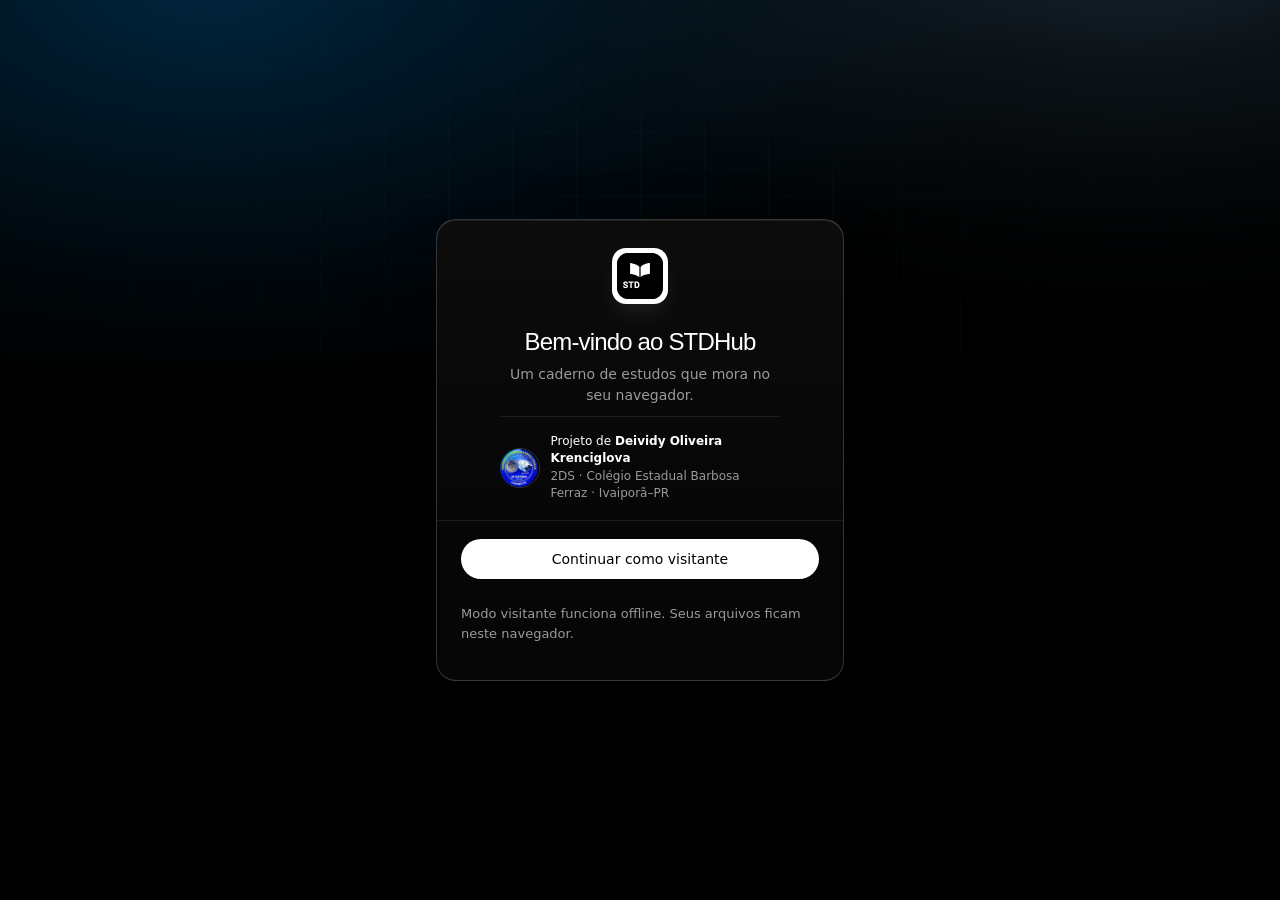
==== commit eebba382: "Remove empty cloud status paragraph Removed empty paragraph element for cloud status." ====
--- a/app.html
+++ b/app.html
@@ -27,7 +27,6 @@
         </div>
       </div>
       <div class="login-body">
-        <p class="small muted" id="cloudOff"></p>
         <button class="btn btn-secondary" id="guestBtn" type="button"></button>
         <p class="small muted" id="guestNote"></p>
       </div>
--- a/css/app.css
+++ b/css/app.css
@@ -170,8 +170,20 @@
   height: 70%;
   z-index: -2;
   background:
-    radial-gradient(45% 60% at 22% 40%, #0099ff2e, transparent 70%),
-    radial-gradient(40% 55% at 82% 30%, #7acaff1f, transparent 72%);
+    radial-gradient(58% 74% at 22% 40%,
+      #0099ff3d 0%,
+      #0099ff30 18%,
+      #0099ff20 36%,
+      #0099ff12 54%,
+      #0099ff08 72%,
+      transparent 92%),
+    radial-gradient(54% 70% at 82% 30%,
+      #7acaff2e 0%,
+      #7acaff24 18%,
+      #7acaff16 36%,
+      #7acaff0c 54%,
+      #7acaff04 72%,
+      transparent 92%);
   filter: blur(10px);
   pointer-events: none;
 }
@@ -350,10 +362,26 @@
   display: flex;
   flex-direction: column;
   background:
-    radial-gradient(90% 50% at 50% 0%, #0b1116 0%, transparent 62%),
+    radial-gradient(112% 74% at 50% -6%,
+      #0d151c 0%,
+      #0b1116 16%,
+      #090e12 34%,
+      #060a0d 52%,
+      #030506 70%,
+      #000 88%),
     var(--background);
 }
-[data-theme="light"] #main { background: radial-gradient(90% 50% at 50% 0%, #ffffff, transparent 62%), var(--background); }
+[data-theme="light"] #main {
+  background:
+    radial-gradient(110% 72% at 50% -6%,
+      #ffffff 0%,
+      #fefefe 18%,
+      #fcfcfc 36%,
+      #f9f9f9 54%,
+      #f6f6f6 72%,
+      var(--background) 92%),
+    var(--background);
+}
 
 #tabbar {
   display: flex;
@@ -850,7 +878,12 @@
   place-items: center;
   margin-bottom: 0.25rem;
   border: 1px solid var(--line-strong);
-  background: radial-gradient(120% 120% at 30% 0%, #ffffff1f, transparent 70%), var(--panel-2);
+  background: radial-gradient(130% 130% at 30% 0%,
+    #ffffff24 0%,
+    #ffffff16 22%,
+    #ffffff0c 44%,
+    #ffffff05 64%,
+    transparent 86%), var(--panel-2);
   box-shadow: 0 18px 40px -24px #000, 0 1px 0 #ffffff1f inset;
 }
 .empty-ico .ico { width: 1.35rem; height: 1.35rem; }
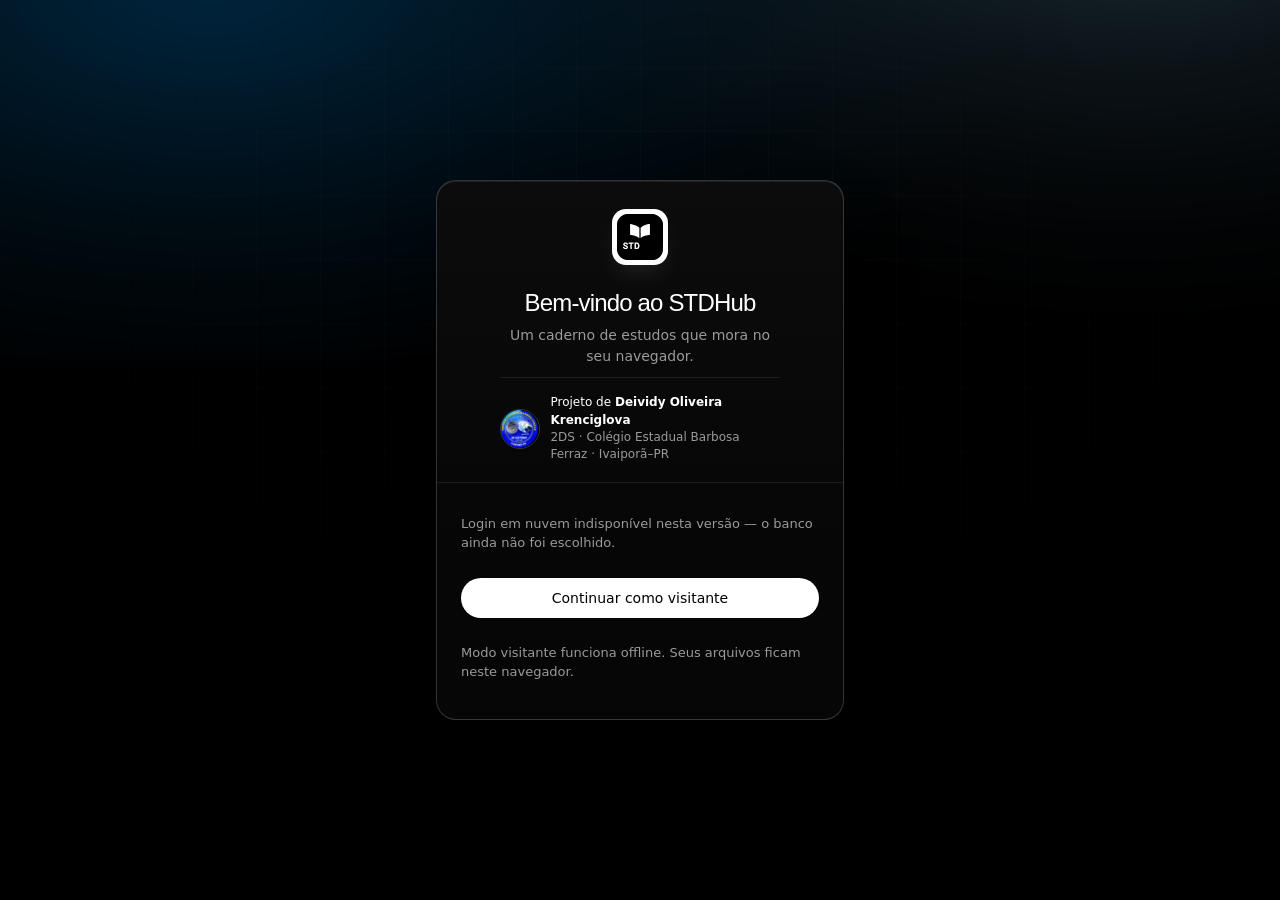
==== commit c0c8a571: "Add files via upload" ====
--- a/app.html
+++ b/app.html
@@ -27,6 +27,7 @@
         </div>
       </div>
       <div class="login-body">
+        <p class="small muted" id="cloudOff"></p>
         <button class="btn btn-secondary" id="guestBtn" type="button"></button>
         <p class="small muted" id="guestNote"></p>
       </div>
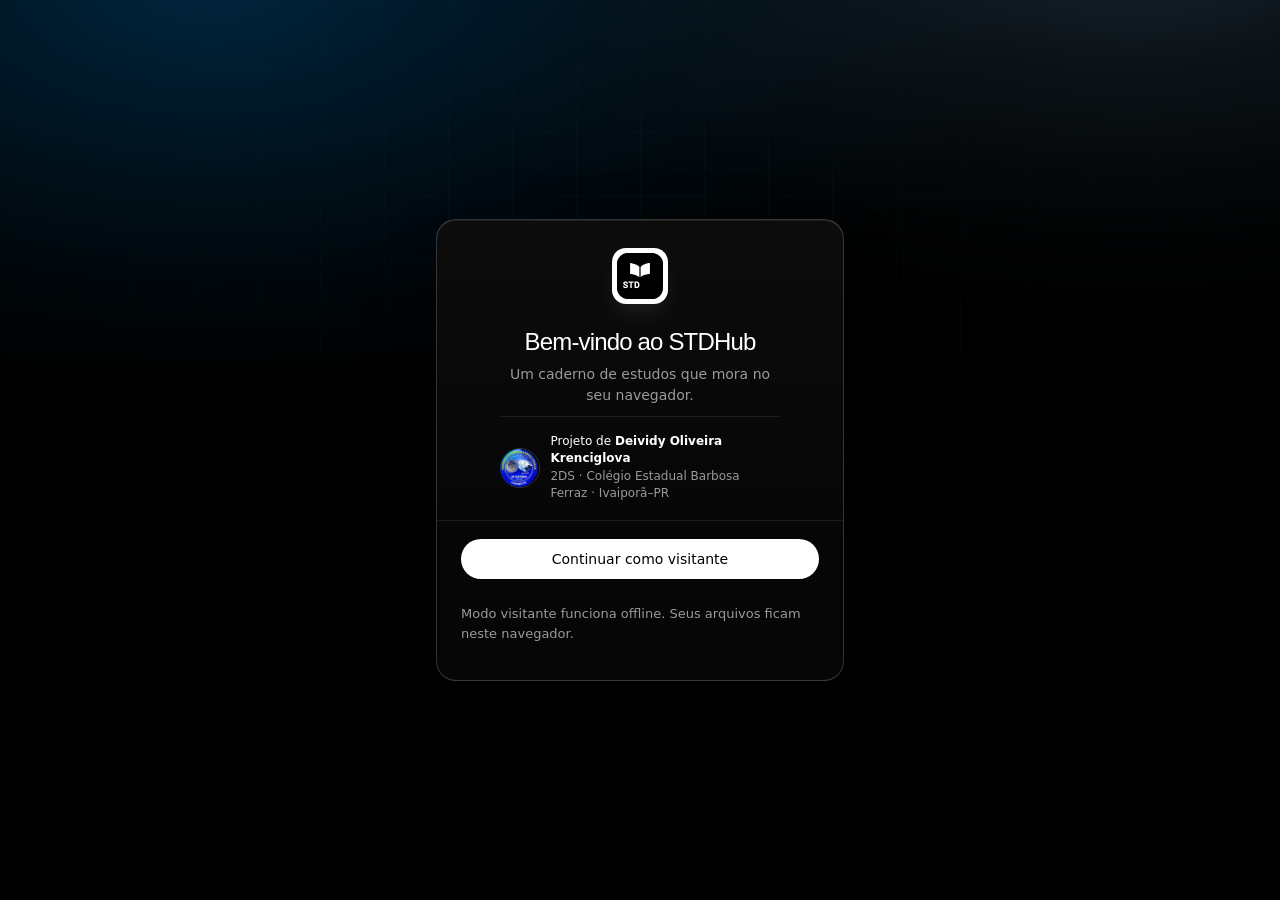
==== commit 5172c819: "06/11 Login atualizado, removendo texto desnecessario" ====
--- a/app.html
+++ b/app.html
@@ -27,7 +27,6 @@
         </div>
       </div>
       <div class="login-body">
-        <p class="small muted" id="cloudOff"></p>
         <button class="btn btn-secondary" id="guestBtn" type="button"></button>
         <p class="small muted" id="guestNote"></p>
       </div>
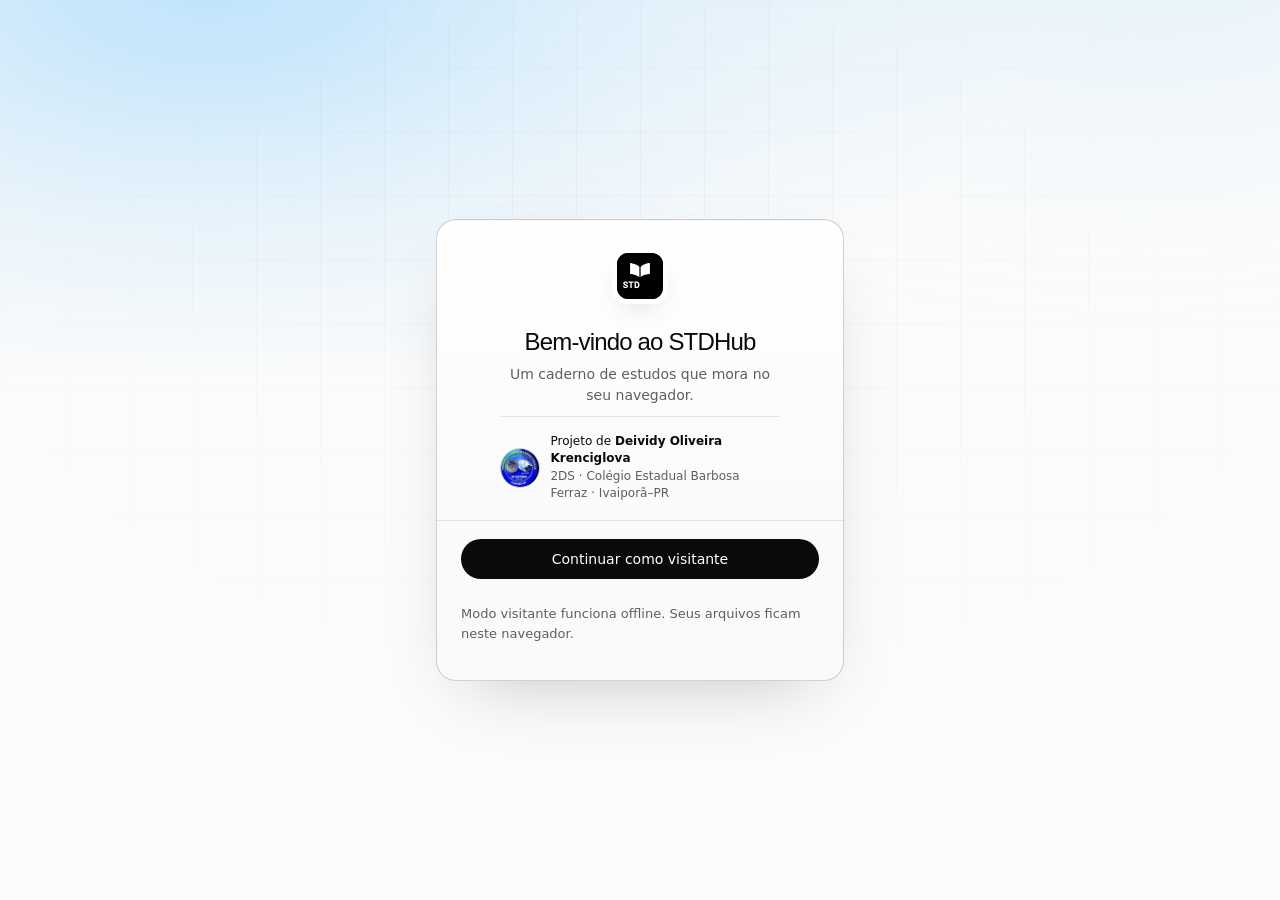
==== commit d5235521: "06/11 ultimo commit do dia" ====
--- a/app.html
+++ b/app.html
@@ -1,11 +1,22 @@
 <!doctype html>
-<html lang="pt-BR" data-theme="dark">
+<html lang="pt-BR" data-theme="light">
 <head>
   <meta charset="UTF-8" />
   <meta name="viewport" content="width=device-width, initial-scale=1.0" />
-  <meta name="color-scheme" content="dark light" />
+  <meta name="color-scheme" content="light dark" />
   <meta name="description" content="STDHub no navegador — notebook, calculadora, pesquisa e tutor. 100% offline (IA com sua chave)." />
   <link rel="icon" type="image/svg+xml" href="assets/logo.svg" />
+  <script src="js/prefs.js"></script>
+  <script>
+    /* Aplica tema, acessibilidade e personalização antes do primeiro paint. */
+    (function () {
+      var saved = {};
+      try {
+        saved = JSON.parse(window.localStorage.getItem('stdhub.web.settings') || '{}') || {};
+      } catch (e) { /* sem localStorage — usa os padrões */ }
+      if (window.Prefs) Prefs.bootstrap(saved);
+    })();
+  </script>
   <link rel="stylesheet" href="css/theme.css" />
   <link rel="stylesheet" href="css/app.css" />
   <title>STDHub</title>
--- a/css/theme.css
+++ b/css/theme.css
@@ -70,7 +70,7 @@
   font: inherit;
   color: var(--foreground);
   background: var(--background);
-  border: 1px solid var(--input);
+  border: var(--line, 1px) solid var(--input);
   border-radius: calc(var(--radius) - 2px);
   padding: 0.5rem 0.75rem;
   width: 100%;
@@ -95,7 +95,7 @@
   border-radius: calc(var(--radius) - 2px);
   padding: 0.5rem 1rem;
   font-weight: 500;
-  border: 1px solid transparent;
+  border: var(--line, 1px) solid transparent;
   text-decoration: none;
   white-space: nowrap;
 }
@@ -112,7 +112,7 @@
 .card {
   background: var(--card);
   color: var(--card-foreground);
-  border: 1px solid var(--border);
+  border: var(--line, 1px) solid var(--border);
   border-radius: var(--radius);
 }
 .card-pad { padding: 1.25rem; }
@@ -120,7 +120,7 @@
 .badge {
   display: inline-flex;
   align-items: center;
-  border: 1px solid var(--border);
+  border: var(--line, 1px) solid var(--border);
   border-radius: 999px;
   padding: 0.125rem 0.625rem;
   font-size: 0.75rem;
--- a/css/app.css
+++ b/css/app.css
@@ -23,6 +23,7 @@
   --input: #ffffff1f;
   --ring: #4da3ff;
   --radius: 12px;
+  --line: 1px;
   --panel: #060606;
   --panel-2: #0c0c0c;
   --line-strong: #ffffff2e;
@@ -63,15 +64,101 @@
   --shadow: 0 28px 70px -34px #00000040;
 }
 
+/* Alto contraste: texto vivo sobre superfícies sólidas e limites bem marcados. */
+[data-theme="light"][data-contrast="high"] {
+  --background: #fff;
+  --foreground: #000;
+  --card: #fff;
+  --card-foreground: #000;
+  --popover: #fff;
+  --popover-foreground: #000;
+  --primary: #000;
+  --primary-foreground: #fff;
+  --secondary: #f0f0f0;
+  --secondary-foreground: #000;
+  --muted: #ebebeb;
+  --muted-foreground: #262626;
+  --accent: #dfdfdf;
+  --accent-foreground: #000;
+  --border: #3d3d3d;
+  --input: #1a1a1a;
+  --ring: #0047b3;
+  --panel: #fff;
+  --panel-2: #fff;
+  --line-strong: #000;
+  --shadow: 0 28px 70px -34px #00000059;
+  --mark: #ffe066;
+  --mark-ink: #000;
+  --ok: #087443;
+  --warn: #8a5300;
+  --err: #b42318;
+  --info: #0057b8;
+}
+
+[data-theme="dark"][data-contrast="high"] {
+  --background: #000;
+  --foreground: #fff;
+  --card: #000;
+  --card-foreground: #fff;
+  --popover: #000;
+  --popover-foreground: #fff;
+  --primary: #fff;
+  --primary-foreground: #000;
+  --secondary: #1a1a1a;
+  --secondary-foreground: #fff;
+  --muted: #1f1f1f;
+  --muted-foreground: #e5e5e5;
+  --accent: #2a2a2a;
+  --accent-foreground: #fff;
+  --border: #d4d4d4;
+  --input: #f5f5f5;
+  --ring: #8ec5ff;
+  --panel: #000;
+  --panel-2: #000;
+  --line-strong: #fff;
+  --shadow: 0 28px 70px -28px #000;
+  --ok: #4ade80;
+  --warn: #fbbf24;
+  --err: #ff8a73;
+  --info: #7cc4ff;
+}
+
+[data-contrast="high"] :focus-visible {
+  outline-width: 3px;
+  outline-offset: 3px;
+}
+[data-contrast="high"] dialog.web-modal,
+[data-contrast="high"] .modal-actions {
+  background: var(--panel-2);
+}
+[data-contrast="high"] dialog.web-modal::backdrop {
+  background: #000000d9;
+  backdrop-filter: none;
+  -webkit-backdrop-filter: none;
+}
+[data-contrast="high"] #login::before,
+[data-contrast="high"] #login::after {
+  display: none;
+}
+[data-contrast="high"] .btn-primary:hover,
+[data-contrast="high"] .btn-secondary:hover { opacity: 1; }
+[data-contrast="high"] .tour-veil { backdrop-filter: none; -webkit-backdrop-filter: none; }
+
 * { box-sizing: border-box; }
 [hidden] { display: none !important; }
+html {
+  font-size: calc(100% * var(--text-scale, 1));
+  scrollbar-color: var(--line-strong) transparent;
+}
+[data-text-size="large"] { --text-scale: 1.125; }
+[data-text-size="xlarge"] { --text-scale: 1.25; }
 html, body { height: 100%; }
 body {
   margin: 0;
   background: var(--background);
   color: var(--foreground);
   font-family: var(--font-ui);
-  font-size: 14px;
+  font-size: 0.875rem;
   line-height: 1.5;
   -webkit-font-smoothing: antialiased;
   overflow: hidden;
@@ -91,10 +178,10 @@
 ::selection { background: #09f; color: #000; }
 :focus-visible { outline: 2px solid var(--ring); outline-offset: 2px; border-radius: 6px; }
 
-* { scrollbar-width: thin; scrollbar-color: #ffffff26 transparent; }
+* { scrollbar-width: thin; scrollbar-color: var(--line-strong) transparent; }
 *::-webkit-scrollbar { width: 9px; height: 9px; }
-*::-webkit-scrollbar-thumb { background: #ffffff20; border-radius: 999px; border: 2px solid transparent; background-clip: content-box; }
-*::-webkit-scrollbar-thumb:hover { background: #ffffff3a; background-clip: content-box; }
+*::-webkit-scrollbar-thumb { background: var(--line-strong); border-radius: 999px; border: 2px solid transparent; background-clip: content-box; }
+*::-webkit-scrollbar-thumb:hover { background: var(--muted-foreground); background-clip: content-box; }
 *::-webkit-scrollbar-track { background: transparent; }
 
 /* ───────────────────────── botões / campos ───────────────────────── */
@@ -104,7 +191,7 @@
   justify-content: center;
   gap: 0.4rem;
   border-radius: 999px;
-  border: 1px solid transparent;
+  border: var(--line, 1px) solid transparent;
   padding: 0.5rem 0.9rem;
   font-size: 0.8125rem;
   font-weight: 500;
@@ -131,7 +218,7 @@
   font-size: 0.875rem;
   color: var(--foreground);
   background: color-mix(in srgb, var(--background) 70%, var(--panel-2));
-  border: 1px solid var(--input);
+  border: var(--line, 1px) solid var(--input);
   border-radius: 10px;
   padding: 0.5625rem 0.75rem;
   transition: border-color 0.2s var(--ease), box-shadow 0.2s var(--ease), background-color 0.2s var(--ease);
@@ -148,7 +235,7 @@
 .card {
   background: var(--card);
   color: var(--card-foreground);
-  border: 1px solid var(--border);
+  border: var(--line, 1px) solid var(--border);
   border-radius: var(--radius);
 }
 .card-pad { padding: 1.25rem; }
@@ -199,6 +286,11 @@
   mask-image: radial-gradient(70% 60% at 50% 30%, #000, transparent 78%);
   -webkit-mask-image: radial-gradient(70% 60% at 50% 30%, #000, transparent 78%);
 }
+[data-theme="light"] #login::after {
+  background-image:
+    repeating-linear-gradient(90deg, #0a0a0a0a 0 1px, transparent 1px 64px),
+    repeating-linear-gradient(0deg, #0a0a0a0a 0 1px, transparent 1px 64px);
+}
 #login .card {
   width: 100%;
   max-width: 25.5rem;
@@ -208,6 +300,10 @@
   box-shadow: var(--shadow), 0 1px 0 #ffffff14 inset;
   animation: card-in 0.55s var(--ease) both;
 }
+[data-theme="light"] #login .card {
+  background: linear-gradient(180deg, #fff, #fafafa 70%);
+  box-shadow: var(--shadow), 0 1px 0 #0a0a0a0a inset;
+}
 .login-head {
   display: flex;
   flex-direction: column;
@@ -215,7 +311,7 @@
   gap: 0.25rem;
   padding: 1.75rem 1.5rem 1.125rem;
   text-align: center;
-  border-bottom: 1px solid var(--border);
+  border-bottom: var(--line, 1px) solid var(--border);
 }
 .login-logo {
   width: 3.5rem;
@@ -229,6 +325,7 @@
   margin-bottom: 0.75rem;
   box-shadow: 0 12px 30px -12px #ffffff33;
 }
+[data-theme="light"] .login-logo { box-shadow: 0 12px 30px -14px #00000033; }
 .login-logo img { width: 2.9rem; height: 2.9rem; }
 .login-head h1 { font-size: 1.5rem; letter-spacing: -0.035em; margin-top: 0.25rem; }
 .login-head p { margin: 0; max-width: 30ch; }
@@ -247,7 +344,7 @@
   gap: 0.625rem;
   margin-top: 0.375rem;
   padding-top: 1rem;
-  border-top: 1px solid var(--border);
+  border-top: var(--line, 1px) solid var(--border);
   text-align: left;
 }
 .login-credit img {
@@ -256,7 +353,7 @@
   border-radius: 999px;
   object-fit: cover;
   flex-shrink: 0;
-  border: 1px solid var(--line-strong);
+  border: var(--line, 1px) solid var(--line-strong);
 }
 .login-credit p { margin: 0; line-height: 1.45; font-size: 0.75rem; }
 .login-credit strong { font-weight: 600; }
@@ -271,7 +368,7 @@
 #sidebar {
   width: 4.5rem;
   flex-shrink: 0;
-  border-right: 1px solid var(--border);
+  border-right: var(--line, 1px) solid var(--border);
   background: var(--panel);
   display: flex;
   flex-direction: column;
@@ -294,6 +391,7 @@
 }
 .side-brand img { width: 1.6rem; height: 1.6rem; }
 .side-brand:hover { scale: 1.06; }
+[data-theme="light"] .side-brand { box-shadow: 0 8px 22px -12px #0000004d; }
 
 .side-btn {
   position: relative;
@@ -303,7 +401,7 @@
   display: grid;
   place-items: center;
   color: var(--muted-foreground);
-  border: 1px solid transparent;
+  border: var(--line, 1px) solid transparent;
   transition: background-color 0.22s var(--ease), color 0.22s var(--ease),
     border-color 0.22s var(--ease), scale 0.18s var(--ease);
 }
@@ -338,7 +436,7 @@
   translate: 0 -50%;
   padding: 0.375rem 0.625rem;
   border-radius: 8px;
-  border: 1px solid var(--line-strong);
+  border: var(--line, 1px) solid var(--line-strong);
   background: color-mix(in srgb, var(--background) 88%, transparent);
   backdrop-filter: blur(12px);
   -webkit-backdrop-filter: blur(12px);
@@ -382,6 +480,7 @@
       var(--background) 92%),
     var(--background);
 }
+[data-contrast="high"] #main { background: var(--background); }
 
 #tabbar {
   display: flex;
@@ -389,7 +488,7 @@
   gap: 0.375rem;
   min-height: 3.25rem;
   padding: 0.5rem 0.75rem;
-  border-bottom: 1px solid var(--border);
+  border-bottom: var(--line, 1px) solid var(--border);
   background: color-mix(in srgb, var(--background) 74%, transparent);
   backdrop-filter: blur(18px);
   -webkit-backdrop-filter: blur(18px);
@@ -404,7 +503,7 @@
   height: 2.125rem;
   padding: 0 0.25rem 0 0.625rem;
   border-radius: 10px;
-  border: 1px solid transparent;
+  border: var(--line, 1px) solid transparent;
   font-size: 0.8125rem;
   color: var(--muted-foreground);
   white-space: nowrap;
@@ -419,6 +518,7 @@
   color: var(--foreground);
   box-shadow: 0 1px 0 #ffffff0d inset;
 }
+[data-theme="light"] .tab.active { box-shadow: 0 1px 0 #0a0a0a0a inset; }
 .tab-ico { display: inline-flex; color: currentColor; opacity: 0.75; }
 .tab-ico .ico { width: 0.95rem; height: 0.95rem; }
 .tab.active .tab-ico { opacity: 1; }
@@ -471,7 +571,7 @@
 #dock {
   width: 23rem;
   flex-shrink: 0;
-  border-left: 1px solid var(--border);
+  border-left: var(--line, 1px) solid var(--border);
   background: var(--panel);
   display: flex;
   flex-direction: column;
@@ -485,7 +585,7 @@
   align-items: center;
   gap: 0.25rem;
   padding: 0.5rem 0.625rem;
-  border-bottom: 1px solid var(--border);
+  border-bottom: var(--line, 1px) solid var(--border);
   overflow-x: auto;
   scrollbar-width: none;
 }
@@ -500,7 +600,7 @@
 .nb-tree {
   width: 15.5rem;
   flex-shrink: 0;
-  border-right: 1px solid var(--border);
+  border-right: var(--line, 1px) solid var(--border);
   overflow-y: auto;
   padding: 0.625rem;
   background: color-mix(in srgb, var(--panel) 70%, transparent);
@@ -518,7 +618,7 @@
   padding: 0.4375rem 0.5rem;
   font-size: 0.8125rem;
   color: var(--muted-foreground);
-  border: 1px solid transparent;
+  border: var(--line, 1px) solid transparent;
   transition: background-color 0.2s var(--ease), color 0.2s var(--ease), padding-left 0.2s var(--ease);
 }
 .nb-tree-row .ico { width: 0.9rem; height: 0.9rem; opacity: 0.7; }
@@ -550,7 +650,7 @@
   width: 1.875rem;
   height: 1.875rem;
   border-radius: 8px;
-  border: 1px solid var(--border);
+  border: var(--line, 1px) solid var(--border);
   color: var(--muted-foreground);
 }
 .nb-files-btn .ico { width: 1rem; height: 1rem; }
@@ -562,7 +662,7 @@
   align-items: center;
   gap: 0.375rem;
   padding: 0.4375rem 0.625rem;
-  border-bottom: 1px solid var(--border);
+  border-bottom: var(--line, 1px) solid var(--border);
   overflow-x: auto;
   scrollbar-width: none;
 }
@@ -573,7 +673,7 @@
   align-items: center;
   gap: 0.125rem;
   padding: 0.3125rem 0.625rem;
-  border-bottom: 1px solid var(--border);
+  border-bottom: var(--line, 1px) solid var(--border);
   background: color-mix(in srgb, var(--panel-2) 60%, transparent);
 }
 .nb-tool {
@@ -583,7 +683,7 @@
   height: 1.875rem;
   padding: 0 0.375rem;
   border-radius: 7px;
-  border: 1px solid transparent;
+  border: var(--line, 1px) solid transparent;
   color: var(--muted-foreground);
   font-size: 0.8125rem;
   font-weight: 500;
@@ -593,7 +693,7 @@
 .nb-tool:hover { background: var(--accent); color: var(--foreground); }
 .nb-tool:active { scale: 0.92; }
 .nb-tool.active { background: var(--muted); border-color: var(--border); color: var(--foreground); }
-.nb-sep { width: 1px; height: 1.125rem; background: var(--border); margin: 0 0.3125rem; flex: none; }
+.nb-sep { width: var(--line, 1px); height: 1.125rem; background: var(--border); margin: 0 0.3125rem; flex: none; }
 .nb-mode { display: flex; gap: 0.125rem; margin-left: auto; }
 .nb-err { margin: 0; min-height: 1.1rem; color: var(--err); font-size: 0.75rem; }
 .nb-textarea {
@@ -632,7 +732,7 @@
 .nb-p { margin: 0; }
 .nb-code {
   background: var(--muted);
-  border: 1px solid var(--border);
+  border: var(--line, 1px) solid var(--border);
   border-radius: 5px;
   padding: 0 5px;
   font-family: var(--font-mono);
@@ -653,7 +753,7 @@
   text-underline-offset: 3px;
 }
 .nb-math {
-  border: 1px solid var(--border);
+  border: var(--line, 1px) solid var(--border);
   background: var(--muted);
   border-radius: 5px;
   padding: 0 5px;
@@ -662,15 +762,15 @@
 }
 .nb-stdcalc {
   background: color-mix(in srgb, #09f 12%, transparent);
-  border: 1px solid #09f40;
+  border: var(--line, 1px) solid #09f40;
   border-radius: 5px;
   padding: 1px 6px;
   font-family: var(--font-mono);
   font-size: 0.85em;
 }
 .nb-pre {
-  border: 1px solid var(--border);
-  background: #ffffff08;
+  border: var(--line, 1px) solid var(--border);
+  background: var(--muted);
   border-radius: 10px;
   padding: 0.875rem;
   font-family: var(--font-mono);
@@ -679,7 +779,7 @@
   margin: 0;
 }
 .nb-flash {
-  border: 1px solid #fcd34d59;
+  border: var(--line, 1px) solid #fcd34d59;
   background: linear-gradient(180deg, #fcd34d14, #fcd34d08);
   border-radius: 12px;
   padding: 0.9375rem 1rem;
@@ -695,13 +795,13 @@
   to { opacity: 1; rotate: x 0deg; }
 }
 .nb-hint { display: block; margin-top: 0.5rem; font-size: 0.6875rem; color: var(--muted-foreground); }
-.nb-quiz { border: 1px solid var(--border); border-radius: 12px; padding: 0.9375rem 1rem; background: color-mix(in srgb, var(--panel-2) 50%, transparent); }
+.nb-quiz { border: var(--line, 1px) solid var(--border); border-radius: 12px; padding: 0.9375rem 1rem; background: color-mix(in srgb, var(--panel-2) 50%, transparent); }
 .nb-q { font-weight: 500; margin: 0 0 0.625rem; }
 .nb-opt {
   display: flex;
   gap: 0.5rem;
   align-items: flex-start;
-  border: 1px solid var(--border);
+  border: var(--line, 1px) solid var(--border);
   border-radius: 8px;
   padding: 0.4375rem 0.625rem;
   margin-top: 0.4375rem;
@@ -722,7 +822,7 @@
 .nb-verdict.bad { color: var(--err); }
 .nb-quiz-foot { margin-top: 0.75rem; display: flex; align-items: center; gap: 0.75rem; }
 .nb-calc {
-  border: 1px solid var(--border);
+  border: var(--line, 1px) solid var(--border);
   border-radius: 10px;
   overflow: hidden;
   font-family: var(--font-mono);
@@ -733,7 +833,7 @@
   justify-content: space-between;
   gap: 1rem;
   padding: 0.4375rem 0.75rem;
-  border-bottom: 1px solid var(--border);
+  border-bottom: var(--line, 1px) solid var(--border);
 }
 .nb-calc-row:last-child { border-bottom: none; }
 .nb-calc-row:nth-child(odd) { background: var(--muted); }
@@ -745,22 +845,24 @@
 .nb-task input { width: auto; margin-top: 0.2rem; }
 .nb-done { color: var(--muted-foreground); text-decoration: line-through; }
 .nb-quote { margin: 0; border-left: 2px solid var(--line-strong); padding-left: 0.875rem; color: var(--muted-foreground); }
-.nb-hr { border: none; border-top: 1px solid var(--border); margin: 0; }
-.nb-table-wrap { overflow-x: auto; border: 1px solid var(--border); border-radius: 10px; }
+.nb-hr { border: none; border-top: var(--line, 1px) solid var(--border); margin: 0; }
+.nb-table-wrap { overflow-x: auto; border: var(--line, 1px) solid var(--border); border-radius: 10px; }
 .nb-table { width: 100%; border-collapse: collapse; font-size: 0.8125rem; }
-.nb-table th, .nb-table td { padding: 0.4375rem 0.75rem; border-bottom: 1px solid var(--border); text-align: left; }
+.nb-table th, .nb-table td { padding: 0.4375rem 0.75rem; border-bottom: var(--line, 1px) solid var(--border); text-align: left; }
 .nb-table thead tr { background: var(--muted); }
 .nb-table tbody tr:last-child th, .nb-table tbody tr:last-child td { border-bottom: none; }
-.nb-callout { border: 1px solid var(--border); border-radius: 10px; padding: 0.75rem 0.875rem; background: #ffffff06; }
+.nb-callout { border: var(--line, 1px) solid var(--border); border-radius: 10px; padding: 0.75rem 0.875rem; background: var(--muted); }
 .nb-callout-info { border-color: #38bdf866; background: #38bdf812; }
 .nb-callout-err { border-color: #ff6a4d66; background: #ff6a4d12; }
-.nb img { max-width: 100%; border-radius: 10px; border: 1px solid var(--border); }
+.nb img { max-width: 100%; border-radius: 10px; border: var(--line, 1px) solid var(--border); }
 
 /* ───────────────────────── calculadora ───────────────────────── */
 .calc-wrap {
   margin: 0 auto;
   width: 100%;
   max-width: 27rem;
+  max-height: 100%;
+  overflow-y: auto;
   padding: 1.5rem;
   display: flex;
   flex-direction: column;
@@ -776,7 +878,7 @@
   padding-right: 0.25rem;
 }
 .calc-display {
-  border: 1px solid var(--line-strong);
+  border: var(--line, 1px) solid var(--line-strong);
   border-radius: 14px;
   padding: 1rem 1.125rem;
   text-align: right;
@@ -792,7 +894,7 @@
 [data-theme="light"] .calc-display { background: #fff; }
 .calc-grid { display: grid; grid-template-columns: repeat(4, 1fr); gap: 0.5rem; }
 .calc-grid button {
-  border: 1px solid var(--border);
+  border: var(--line, 1px) solid var(--border);
   border-radius: 12px;
   padding: 0.9375rem 0;
   font-size: 1.0625rem;
@@ -817,7 +919,7 @@
 .calc-tools .btn.active { background: var(--muted); border-color: var(--line-strong); color: var(--foreground); }
 .calc-tools .ico { width: 0.9rem; height: 0.9rem; }
 .calc-hist {
-  border-top: 1px solid var(--border);
+  border-top: var(--line, 1px) solid var(--border);
   padding-top: 0.625rem;
   display: flex;
   flex-direction: column;
@@ -877,7 +979,7 @@
   display: grid;
   place-items: center;
   margin-bottom: 0.25rem;
-  border: 1px solid var(--line-strong);
+  border: var(--line, 1px) solid var(--line-strong);
   background: radial-gradient(130% 130% at 30% 0%,
     #ffffff24 0%,
     #ffffff16 22%,
@@ -887,6 +989,15 @@
   box-shadow: 0 18px 40px -24px #000, 0 1px 0 #ffffff1f inset;
 }
 .empty-ico .ico { width: 1.35rem; height: 1.35rem; }
+[data-theme="light"] .empty-ico {
+  background: radial-gradient(130% 130% at 30% 0%,
+    #0a0a0a12 0%,
+    #0a0a0a0c 22%,
+    #0a0a0a07 44%,
+    #0a0a0a03 64%,
+    transparent 86%), var(--panel-2);
+  box-shadow: 0 18px 40px -24px #00000026, 0 1px 0 #0a0a0a0a inset;
+}
 .empty-title { font-size: 1.25rem; letter-spacing: -0.03em; }
 .empty-text { margin: 0; max-width: 26rem; color: var(--muted-foreground); font-size: 0.875rem; line-height: 1.6; }
 .empty-label {
@@ -898,7 +1009,7 @@
 }
 .empty-chips { display: flex; flex-wrap: wrap; gap: 0.375rem; justify-content: center; }
 .chip {
-  border: 1px solid var(--border);
+  border: var(--line, 1px) solid var(--border);
   border-radius: 999px;
   padding: 0.375rem 0.75rem;
   font-size: 0.8125rem;
@@ -911,7 +1022,7 @@
 .chip:active { scale: 0.97; }
 
 .chat-msg {
-  border: 1px solid var(--border);
+  border: var(--line, 1px) solid var(--border);
   border-radius: 14px;
   padding: 0.6875rem 0.9375rem;
   white-space: pre-wrap;
@@ -946,7 +1057,7 @@
   display: flex;
   gap: 0.5rem;
   padding: 0.75rem 1rem 1rem;
-  border-top: 1px solid var(--border);
+  border-top: var(--line, 1px) solid var(--border);
   background: color-mix(in srgb, var(--background) 80%, transparent);
   backdrop-filter: blur(14px);
   -webkit-backdrop-filter: blur(14px);
@@ -956,7 +1067,7 @@
 .search-form { flex-wrap: wrap; }
 .search-form [data-google] { white-space: nowrap; }
 .search-hit {
-  border: 1px solid var(--border);
+  border: var(--line, 1px) solid var(--border);
   border-radius: 12px;
   padding: 0.8125rem 1rem;
   background: color-mix(in srgb, var(--panel-2) 55%, transparent);
@@ -968,7 +1079,7 @@
 .search-hit a:hover { text-decoration: underline; text-underline-offset: 3px; }
 .search-hit p { margin: 0.375rem 0 0; color: var(--muted-foreground); font-size: 0.8125rem; }
 .search-summary {
-  border: 1px solid var(--border);
+  border: var(--line, 1px) solid var(--border);
   border-left: 2px solid var(--info);
   border-radius: 12px;
   padding: 0.8125rem 1rem;
@@ -993,12 +1104,132 @@
   color: var(--primary-foreground);
   border-color: transparent;
 }
+.seg {
+  display: flex;
+  gap: 0.25rem;
+  width: 100%;
+  padding: 0.25rem;
+  border: var(--line, 1px) solid var(--border);
+  border-radius: 999px;
+  background: color-mix(in srgb, var(--panel-2) 55%, transparent);
+}
+.seg .btn {
+  flex: 1 1 0;
+  min-width: 0;
+  padding-inline: 0.5rem;
+  border-radius: 999px;
+  border-color: transparent;
+}
+.seg .btn:hover { border-color: transparent; background: var(--accent); }
+.seg .btn.on {
+  background: var(--primary);
+  color: var(--primary-foreground);
+  border-color: transparent;
+}
+.set-toggle {
+  display: flex;
+  align-items: center;
+  justify-content: space-between;
+  gap: 1rem;
+  width: 100%;
+  padding: 0;
+  text-align: left;
+  border-radius: 8px;
+}
+.set-toggle-copy { display: flex; flex-direction: column; gap: 0.1875rem; min-width: 0; }
+.set-toggle-copy > span:first-child { font-size: 0.8125rem; color: var(--foreground); }
+.set-hint { font-size: 0.75rem; line-height: 1.35; color: var(--muted-foreground); margin: 0; }
+.custom-warn {
+  color: color-mix(in srgb, var(--err) 78%, var(--foreground));
+  font-weight: 500;
+  margin: 0;
+}
+.color-grid {
+  display: grid;
+  grid-template-columns: repeat(2, minmax(0, 1fr));
+  gap: 0.75rem 1rem;
+}
+.color-row { min-width: 0; display: flex; flex-direction: column; gap: 0.375rem; }
+.color-label { font-size: 0.8125rem; color: var(--foreground); }
+.color-field { display: flex; align-items: center; gap: 0.375rem; }
+.color-field input[type="color"] {
+  width: 2rem;
+  height: 2rem;
+  flex: none;
+  padding: 0.1875rem;
+  border-radius: 8px;
+  border: var(--line, 1px) solid var(--line-strong);
+  background: var(--card);
+  cursor: pointer;
+}
+.color-field input[type="color"]::-webkit-color-swatch-wrapper { padding: 0; }
+.color-field input[type="color"]::-webkit-color-swatch { border: none; border-radius: 5px; }
+.color-field input[type="color"]::-moz-color-swatch { border: none; border-radius: 5px; }
+.color-field .color-hex {
+  flex: 1 1 auto;
+  width: auto;
+  min-width: 0;
+  padding: 0.4375rem 0.5rem;
+  font-family: var(--font-mono);
+  font-size: 0.75rem;
+  text-transform: uppercase;
+}
+.color-field .color-hex::placeholder { color: var(--muted-foreground); opacity: 1; }
+.color-clear {
+  width: 1.75rem;
+  height: 1.75rem;
+  flex: none;
+  display: grid;
+  place-items: center;
+  border-radius: 7px;
+  border: var(--line, 1px) solid var(--border);
+  color: var(--muted-foreground);
+  font-size: 0.95rem;
+  line-height: 1;
+  transition: background-color 0.18s var(--ease), color 0.18s var(--ease);
+}
+.color-clear:hover:not(:disabled) { background: var(--accent); color: var(--foreground); }
+.color-clear:disabled,
+.color-field input:disabled { opacity: 0.45; cursor: not-allowed; }
+.switch {
+  position: relative;
+  width: 2.5rem;
+  height: 1.375rem;
+  flex: none;
+  border-radius: 999px;
+  border: var(--line, 1px) solid var(--line-strong);
+  background: var(--secondary);
+  transition: background-color 0.2s var(--ease), border-color 0.2s var(--ease);
+}
+.switch::after {
+  content: "";
+  position: absolute;
+  top: 50%;
+  left: 0.125rem;
+  translate: 0 -50%;
+  width: 1rem;
+  height: 1rem;
+  border-radius: 999px;
+  background: var(--muted-foreground);
+  box-shadow: 0 1px 2px #00000033;
+  transition: left 0.2s var(--ease), background-color 0.2s var(--ease);
+}
+.set-toggle[aria-checked="true"] .switch {
+  background: var(--primary);
+  border-color: var(--primary);
+}
+.set-toggle[aria-checked="true"] .switch::after {
+  left: calc(100% - 1.125rem);
+  background: var(--primary-foreground);
+}
+[data-contrast="high"] .switch { border-width: 2px; }
+[data-contrast="high"] .switch::after { box-shadow: none; }
 
 /* ───────────────────────── modal ───────────────────────── */
 dialog.web-modal {
   background: color-mix(in srgb, var(--panel-2) 96%, transparent);
   color: var(--foreground);
-  border: 1px solid var(--line-strong);
+  border: var(--line, 1px) solid var(--line-strong);
   border-radius: 16px;
   padding: var(--dlg-pad, 1.375rem);
   width: min(28rem, 92vw);
@@ -1021,7 +1252,7 @@
   display: flex;
   flex-direction: column;
   gap: 0.6875rem;
-  border: 1px solid var(--border);
+  border: var(--line, 1px) solid var(--border);
   border-radius: 14px;
   padding: 0.75rem 0.875rem 0.875rem;
   background: color-mix(in srgb, var(--panel) 60%, transparent);
@@ -1040,14 +1271,14 @@
   text-transform: none;
   color: var(--foreground);
 }
-.set-group .set-row + .set-row { border-top: 1px solid var(--border); padding-top: 0.625rem; }
+.set-group .set-row + .set-row { border-top: var(--line, 1px) solid var(--border); padding-top: 0.625rem; }
 /* o OK fica sempre visível, mesmo com o modal rolando */
 .modal-actions {
   position: sticky;
   bottom: calc(var(--dlg-pad, 1.375rem) * -1);
   margin: 0 calc(var(--dlg-pad, 1.375rem) * -1) calc(var(--dlg-pad, 1.375rem) * -1);
   padding: 0.75rem var(--dlg-pad, 1.375rem);
-  border-top: 1px solid var(--border);
+  border-top: var(--line, 1px) solid var(--border);
   background: color-mix(in srgb, var(--panel-2) 94%, transparent);
   backdrop-filter: blur(10px);
   -webkit-backdrop-filter: blur(10px);
@@ -1055,7 +1286,7 @@
 .modal-actions { display: flex; gap: 0.5rem; justify-content: flex-end; padding-top: 0.25rem; }
 #inkCanvas {
   width: 100%;
-  border: 1px solid var(--border);
+  border: var(--line, 1px) solid var(--border);
   border-radius: 10px;
   background: #fff;
   cursor: crosshair;
@@ -1080,7 +1311,7 @@
   position: fixed;
   background: var(--panel-2);
   color: var(--card-foreground);
-  border: 1px solid var(--line-strong);
+  border: var(--line, 1px) solid var(--line-strong);
   border-radius: 14px;
   padding: 1.125rem;
   box-shadow: var(--shadow);
@@ -1114,7 +1345,7 @@
     gap: 0;
     padding: 0.375rem 0.5rem calc(0.375rem + env(safe-area-inset-bottom, 0px));
     border-right: 0;
-    border-top: 1px solid var(--border);
+    border-top: var(--line, 1px) solid var(--border);
     background: color-mix(in srgb, var(--panel) 92%, transparent);
     backdrop-filter: blur(20px);
     -webkit-backdrop-filter: blur(20px);
@@ -1151,7 +1382,7 @@
     top: 0;
     width: min(26rem, 100vw);
     z-index: 45;
-    border-left: 1px solid var(--border);
+    border-left: var(--line, 1px) solid var(--border);
     box-shadow: -18px 0 40px -20px #000;
     background: var(--panel);
   }
@@ -1186,7 +1417,7 @@
     z-index: 30;
     width: min(17rem, 84vw);
     background: var(--panel-2);
-    border-right: 1px solid var(--border);
+    border-right: var(--line, 1px) solid var(--border);
     box-shadow: 18px 0 44px -22px #000;
     padding-top: 1rem;
   }
@@ -1208,6 +1439,7 @@
   .chat-form { flex-wrap: wrap; }
   .chat-form input { flex: 1 1 100%; order: -1; }
   .chat-form .btn { flex: 1; }
+  .color-grid { grid-template-columns: 1fr; }
 }
 
 @media (prefers-reduced-motion: reduce) {
@@ -1218,3 +1450,17 @@
     scroll-behavior: auto !important;
   }
 }
+
+[data-motion="reduce"] *, [data-motion="reduce"] *::before, [data-motion="reduce"] *::after {
+  animation-duration: 0.001ms !important;
+  animation-iteration-count: 1 !important;
+  transition-duration: 0.001ms !important;
+  scroll-behavior: auto !important;
+}
+
+/* Sublinhar links: ajuda a reconhecer links fora de contexto. */
+[data-links="underline"] a:not(.btn) {
+  text-decoration: underline;
+  text-decoration-thickness: 1px;
+  text-underline-offset: 3px;
+}
